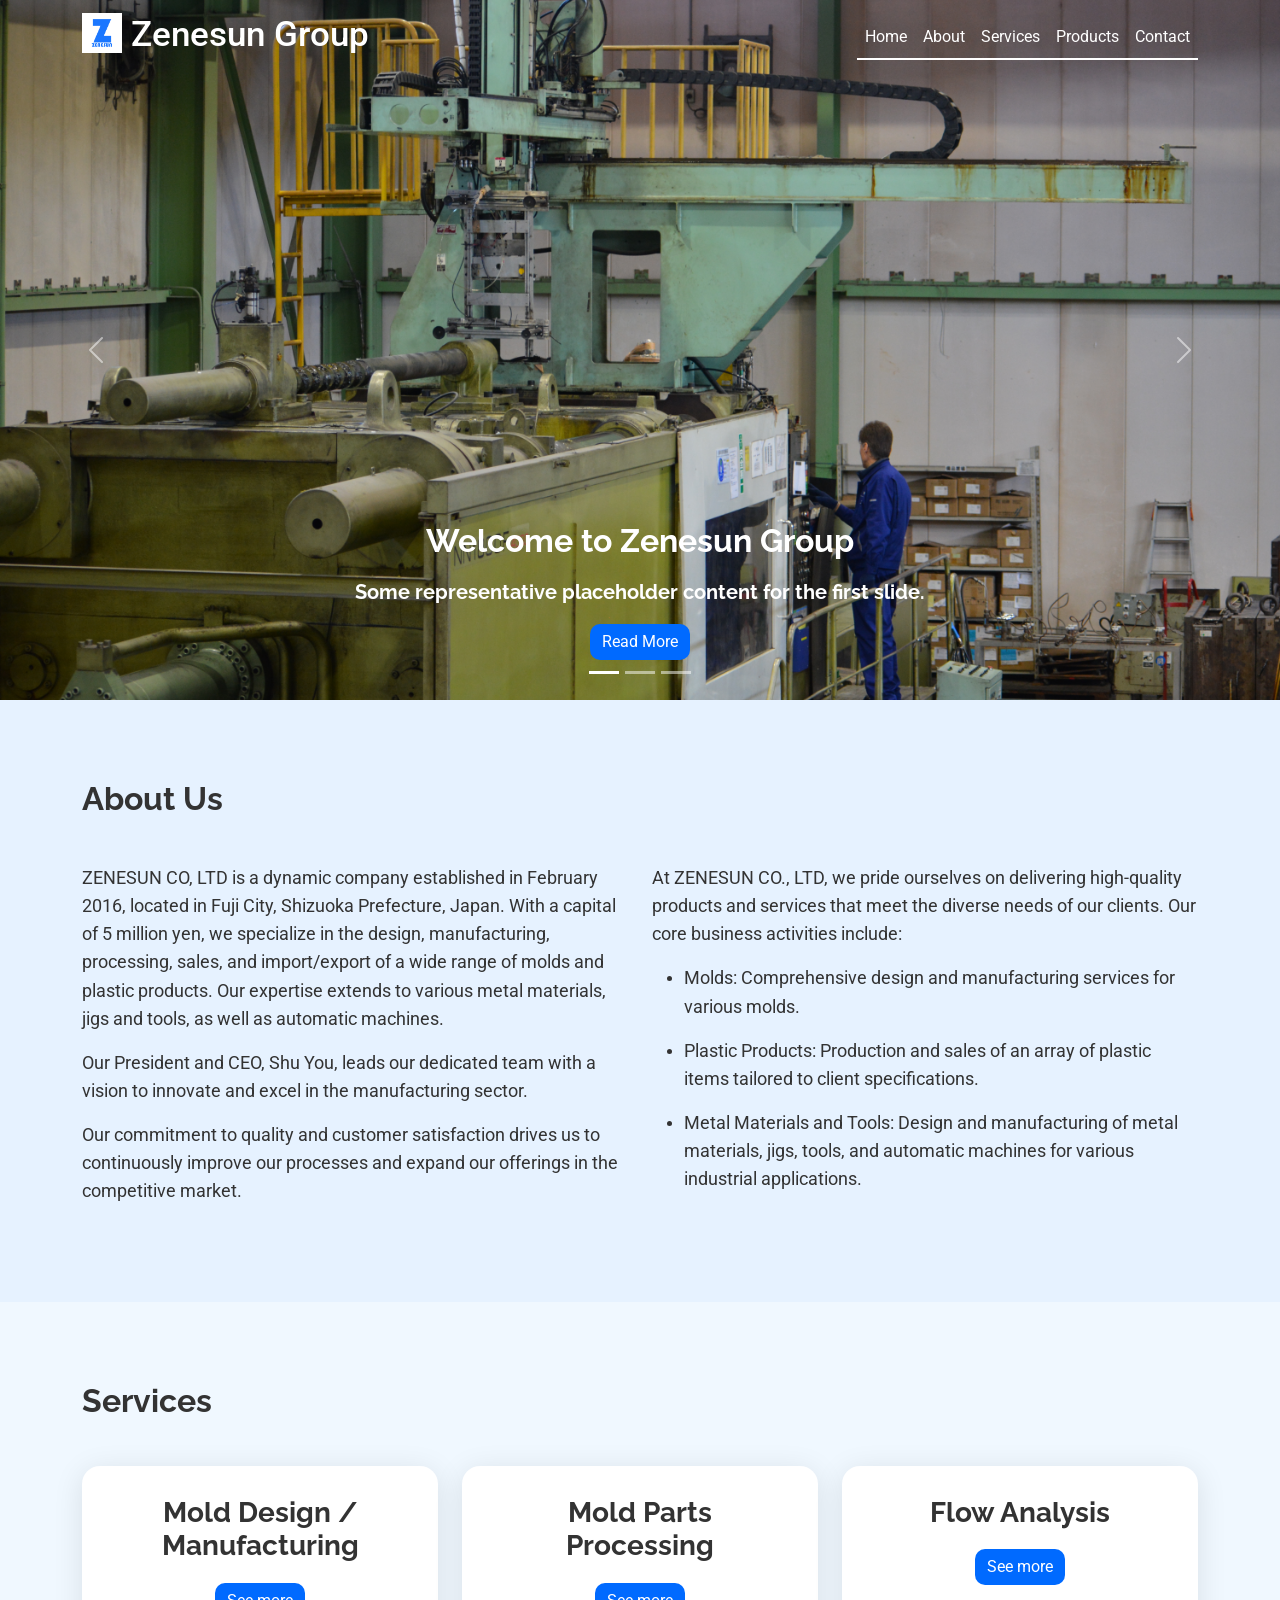
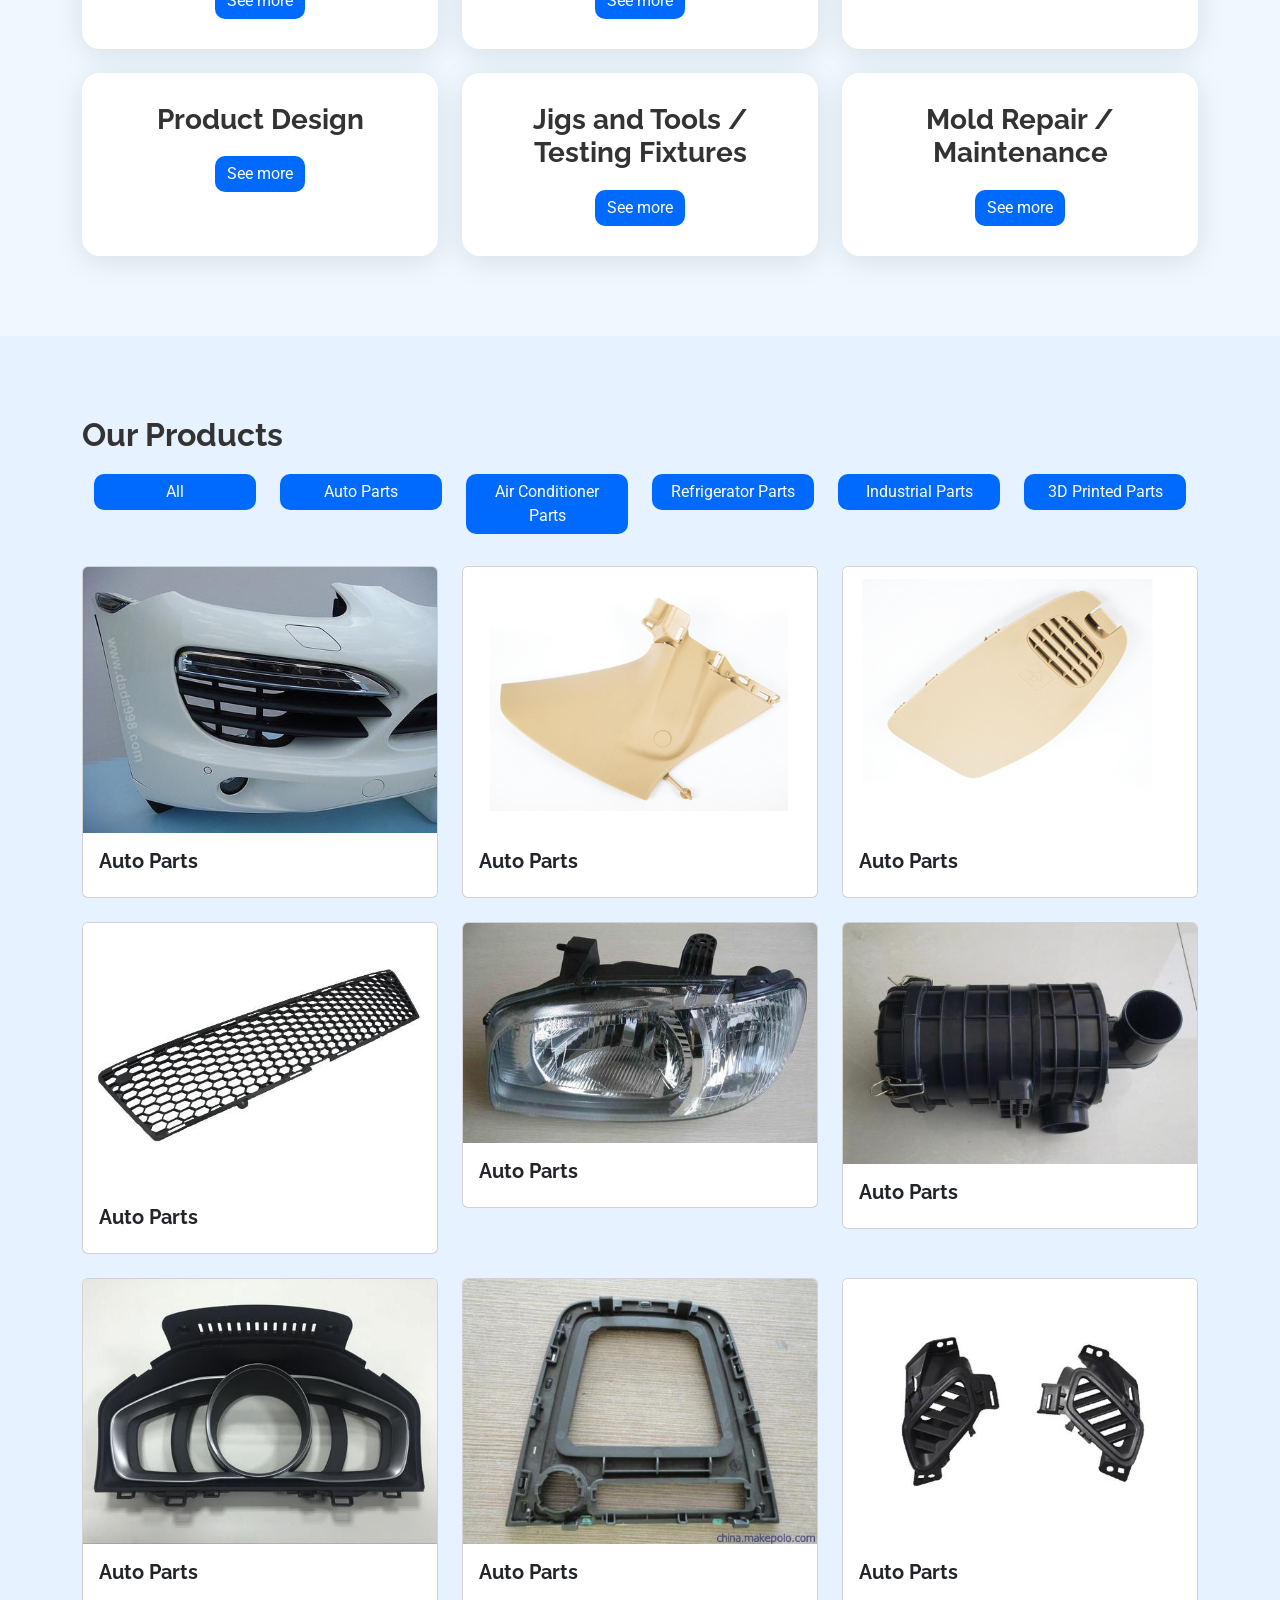
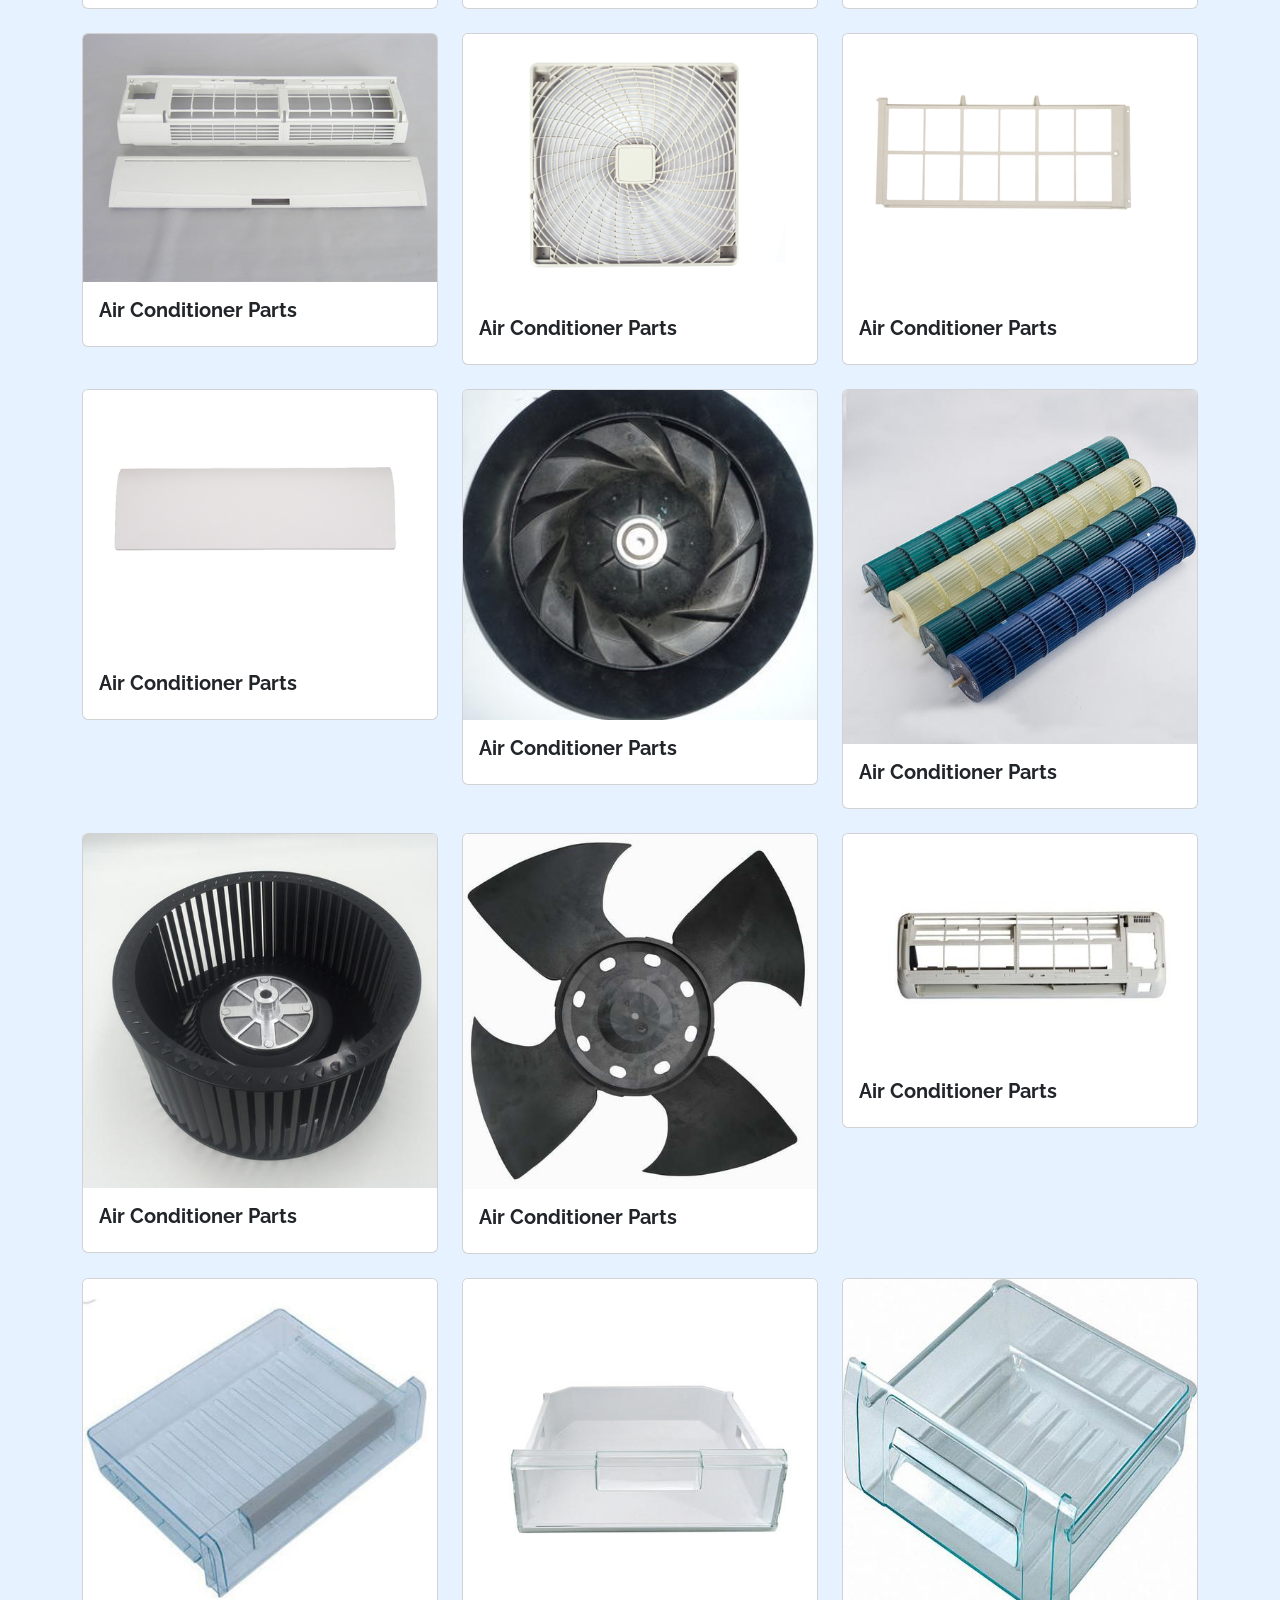
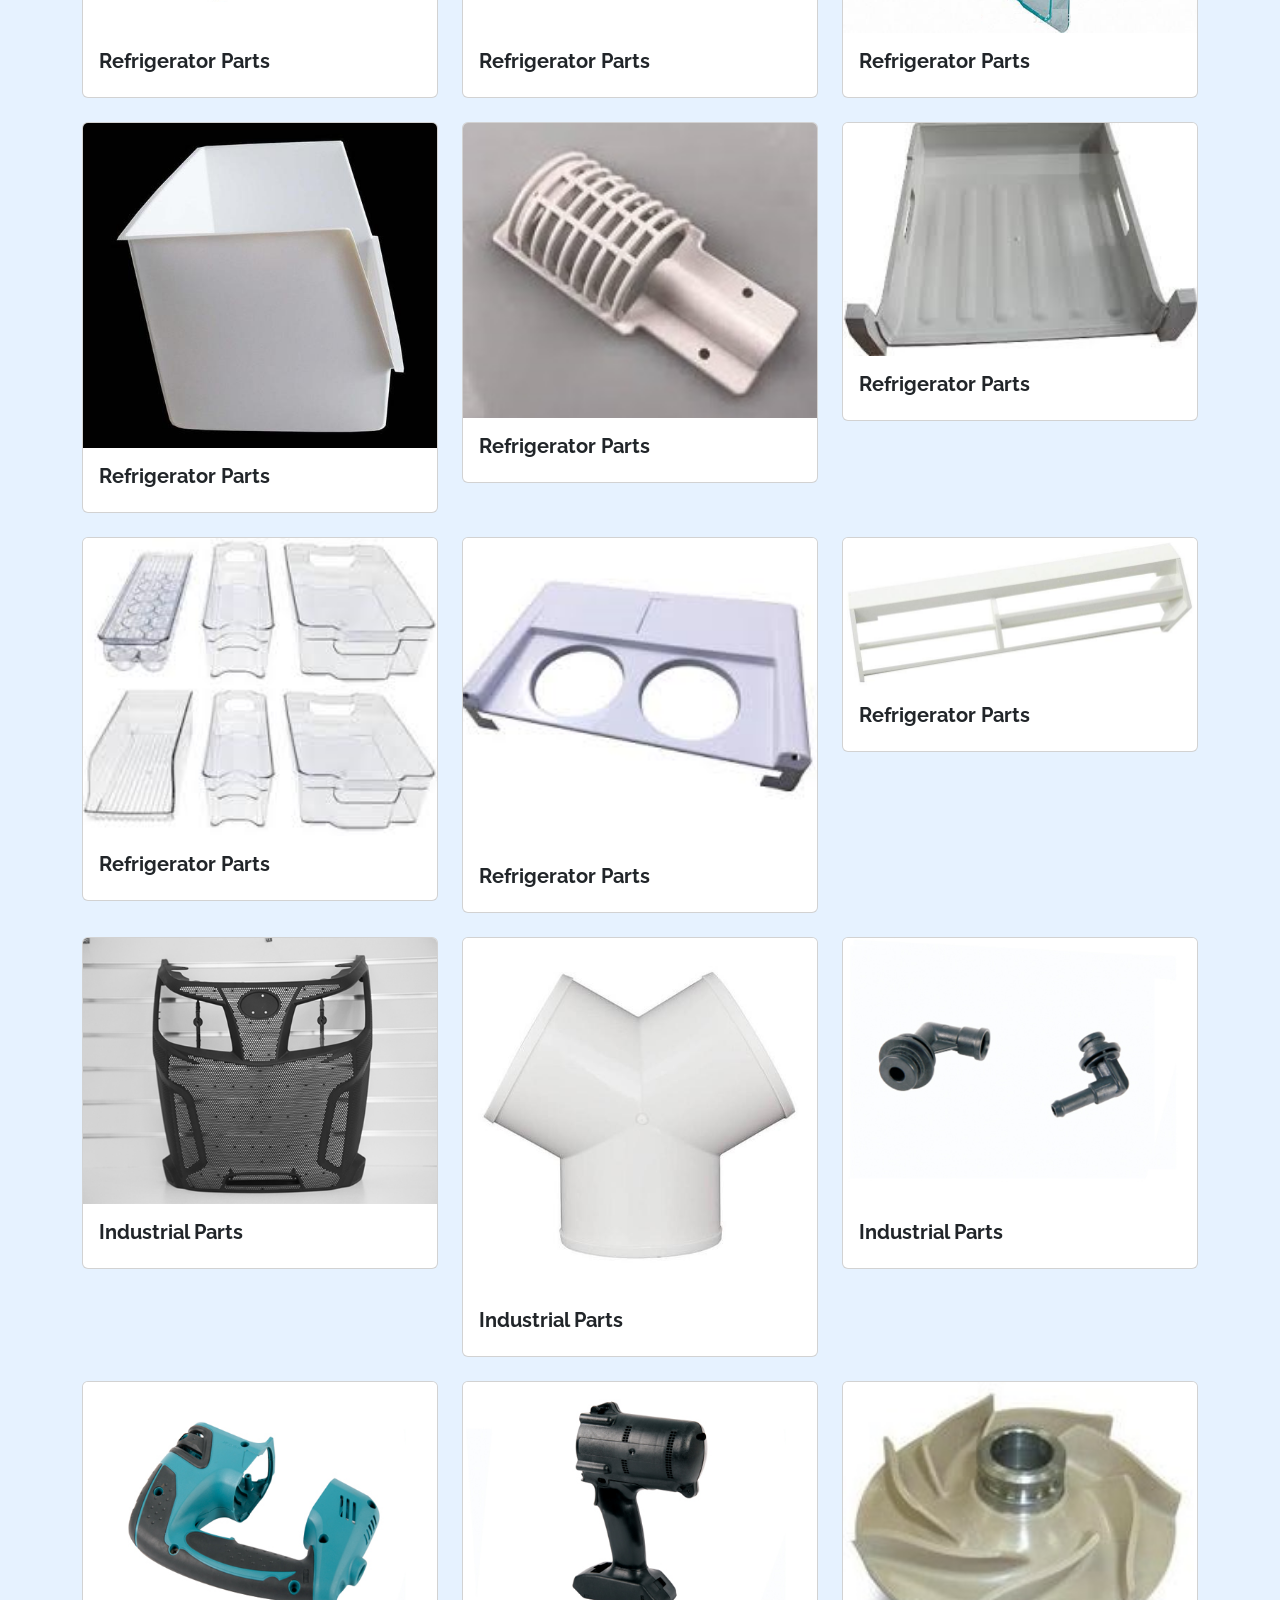
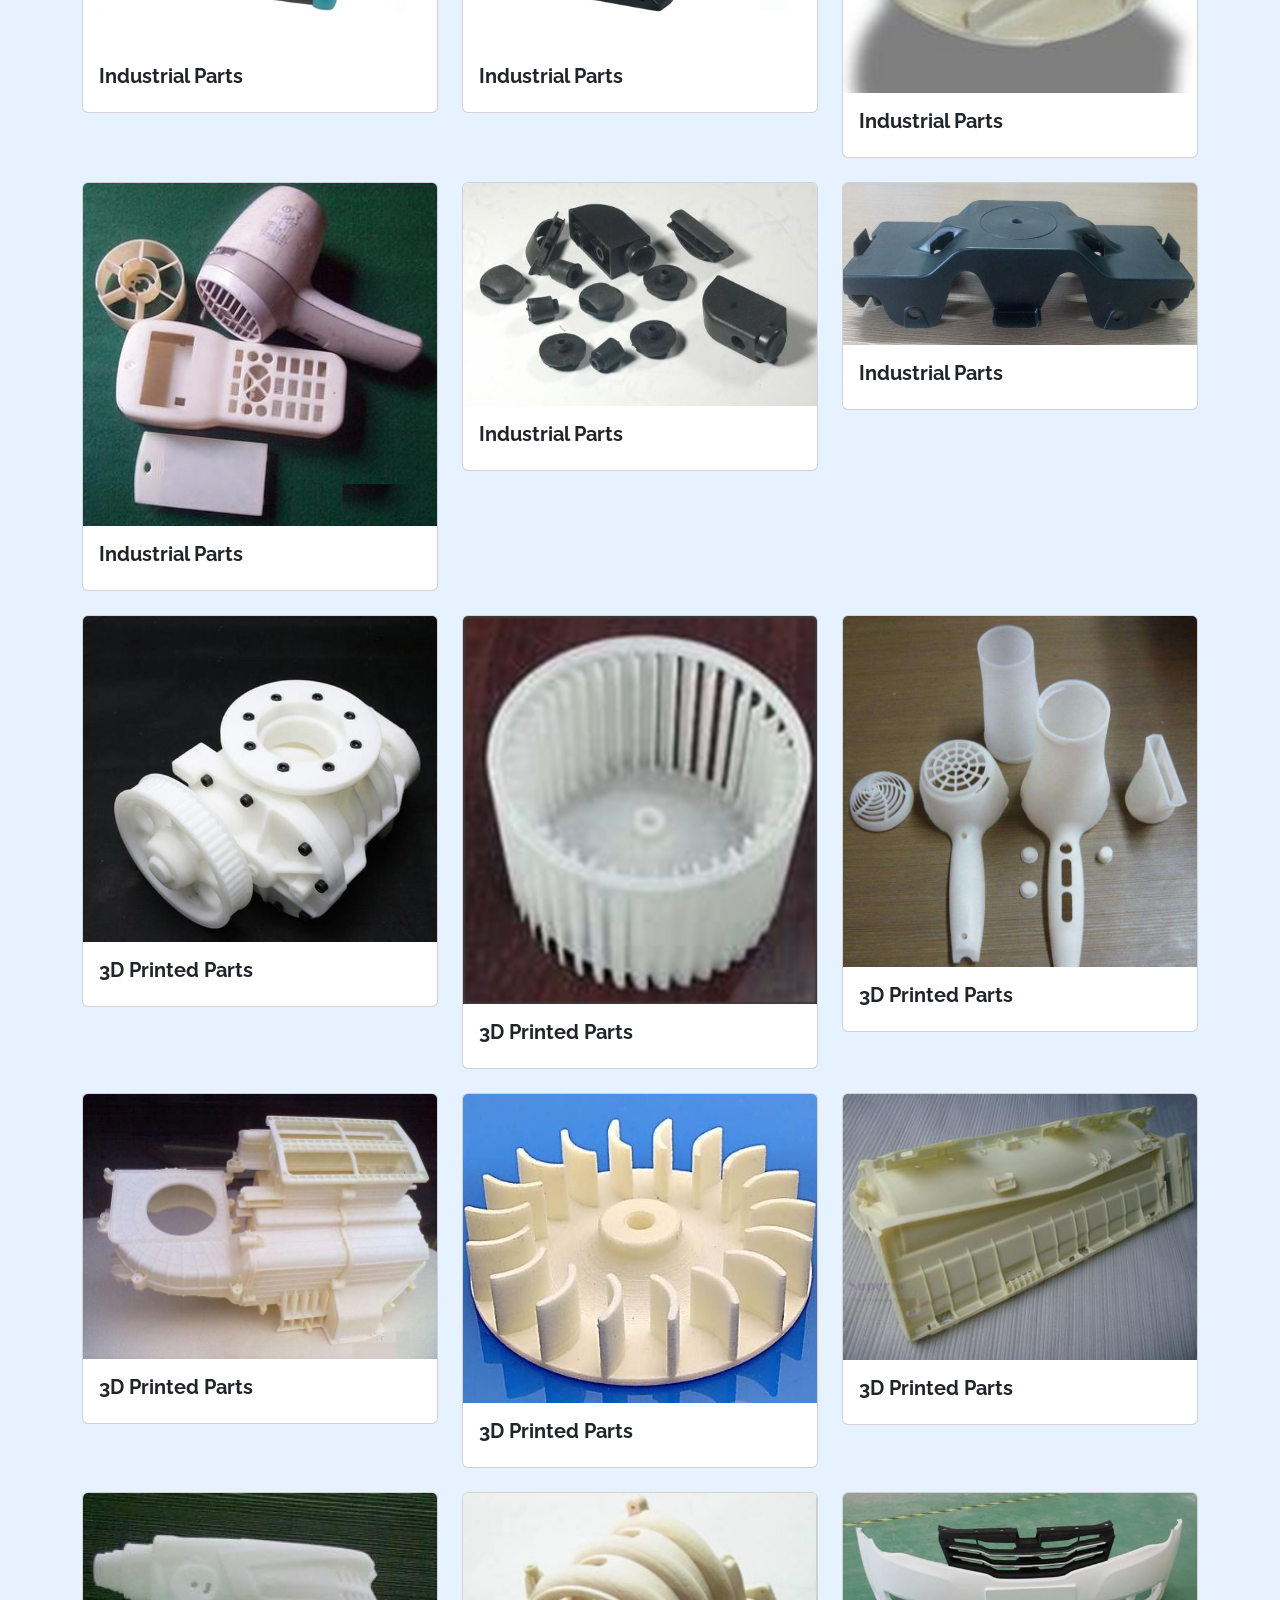
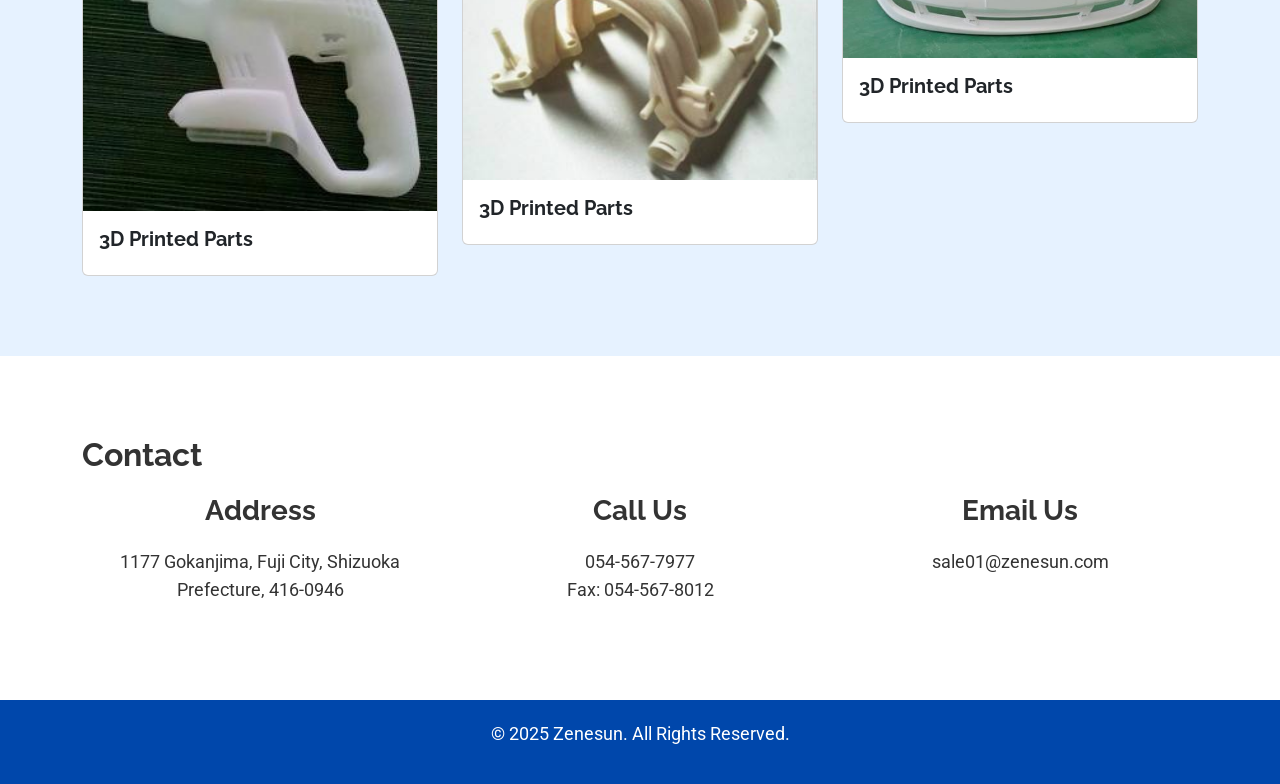
==== index.html @ 18b281c7 "first commit" ====
<!DOCTYPE html>
<html lang="en">
<head>
    <meta charset="UTF-8">
    <meta name="viewport" content="width=device-width, initial-scale=1.0">
    <title>Zenesun</title>

    <!-- Favicons -->
    <link href="img/logo.png" rel="icon">
    <link href="img/apple-touch-icon.png" rel="apple-touch-icon">

    <!-- Fonts -->
    <link href="https://fonts.googleapis.com/css2?family=Raleway:wght@400;700&family=Roboto:wght@300;400;500&display=swap" rel="stylesheet">

    <!-- Bootstrap CSS -->
    <link href="https://cdn.jsdelivr.net/npm/bootstrap@5.3.2/dist/css/bootstrap.min.css" rel="stylesheet">

    <!-- Main CSS File -->
    <link rel="stylesheet" href="styles.css">

</head>
<body>

    <!-- Navbar -->
    <nav class="navbar navbar-expand-lg navbar-dark fixed-top">
        <div class="container">
            <a class="navbar-brand" href="#">
                <h1><img src="/img/logo.png" alt="Logo" width="40" height="40" class="d-inline-block align-text-top"> Zenesun Group</h1>
            </a>
            <button class="navbar-toggler" type="button" data-bs-toggle="collapse" data-bs-target="#navbarNav">
                <span class="navbar-toggler-icon"></span>
            </button>
            
            <div class="collapse navbar-collapse" id="navbarNav">
                <ul class="navbar-nav ms-auto">
                    <li class="nav-item"><a class="nav-link active" href="#">Home</a></li>
                    <li class="nav-item"><a class="nav-link" href="#about">About</a></li>
                    <li class="nav-item"><a class="nav-link" href="#services">Services</a></li>
                    <li class="nav-item"><a class="nav-link" href="#products">Products</a></li>
                    <li class="nav-item"><a class="nav-link" href="#contact">Contact</a></li>
                </ul>
            </div>
        </div>
    </nav>

    <!-- Slideshow -->
    <div id="carouselExampleCaptions" class="carousel slide" data-bs-ride="carousel">
        <div class="carousel-indicators">
            <button type="button" data-bs-target="#carouselExampleCaptions" data-bs-slide-to="0" class="active" aria-current="true" aria-label="Slide 1"></button>
            <button type="button" data-bs-target="#carouselExampleCaptions" data-bs-slide-to="1" aria-label="Slide 2"></button>
            <button type="button" data-bs-target="#carouselExampleCaptions" data-bs-slide-to="2" aria-label="Slide 3"></button>
        </div>
        <div class="carousel-inner">
            <div class="carousel-item active">
                <img src="/img/DSC_0208.JPG" class="d-block w-100" alt="slide 1">
                <div class="carousel-caption d-none d-md-block">
                    <h2>Welcome to Zenesun Group</h2>
                    <h5>Some representative placeholder content for the first slide.</h5>
                    <a href="#about" class="btn btn-primary">Read More</a>
                </div>
            </div>
            <div class="carousel-item">
                <img src="/img/DSC_0066.JPG" class="d-block w-100" alt="slide 2">
                <div class="carousel-caption d-none d-md-block">
                    <h2>First slide label</h2>
                    <h5>Some representative placeholder content for the first slide.</h5>
                    <a href="#services" class="btn btn-primary">Services</a>
                </div>
            </div>
            <div class="carousel-item">
                <img src="/img/slide3.jpg" class="d-block w-100" alt="slide 3">
                <div class="carousel-caption d-none d-md-block">
                    <h2>First slide label</h2>
                    <h5>Some representative placeholder content for the first slide.</h5>
                    <a href="#products" class="btn btn-primary">Products</a>
                </div>
            </div>
        </div>
        <button class="carousel-control-prev" type="button" data-bs-target="#carouselExampleCaptions" data-bs-slide="prev">
            <span class="carousel-control-prev-icon" aria-hidden="true"></span>
            <span class="visually-hidden">Previous</span>
          </button>
          <button class="carousel-control-next" type="button" data-bs-target="#carouselExampleCaptions" data-bs-slide="next">
            <span class="carousel-control-next-icon" aria-hidden="true"></span>
            <span class="visually-hidden">Next</span>
        </button>
    </div>

    <!-- About Section -->
    <section id="about" class="about-section">
        
        <div class="container section-title">
            <h2>About Us</h2>
        </div>
        <br>
        <div class="container">

            <div class="row gy-4">

                <div class="col-lg-6 content">
                    <p>
                    ZENESUN CO, LTD is a dynamic company established in February 2016, located in Fuji City, Shizuoka Prefecture, Japan. With a capital of 5 million yen, we specialize in the design, manufacturing, processing, sales, and import/export of a wide range of molds and plastic products. Our expertise extends to various metal materials, jigs and tools, as well as automatic machines.
                    </p>
                    <p>
                    Our President and CEO, Shu You, leads our dedicated team with a vision to innovate and excel in the manufacturing sector.
                    </p>
                    <p>
                    Our commitment to quality and customer satisfaction drives us to continuously improve our processes and expand our offerings in the competitive market.
                    </p>
                </div>

                <div class="col-lg-6">
                    <p>At ZENESUN CO., LTD, we pride ourselves on delivering high-quality products and services that meet the diverse needs of our clients. Our core business activities include:</p>
                    <ul>
                    <li><i class="bi bi-check2-circle"></i> <p>Molds: Comprehensive design and manufacturing services for various molds.</p></li>
                    <li><i class="bi bi-check2-circle"></i> <p>Plastic Products: Production and sales of an array of plastic items tailored to client specifications.</p></li>
                    <li><i class="bi bi-check2-circle"></i> <p>Metal Materials and Tools: Design and manufacturing of metal materials, jigs, tools, and automatic machines for various industrial applications.</p></li>
                    </ul>
                </div>

            </div>

        </div>

    </section>

    <!-- Services Section -->
    <section id="services" class="services-section">

        <div class="container section-title">
          <h2>Services</h2>
        </div>
        <br>
        <div class="container text-center">
  
          <div class="row gy-4">
  
            <div class="col-lg-4 col-md-6">
              <div class="service-item">
                <script src="https://cdn.lordicon.com/lordicon.js"></script>
                <lord-icon
                    src="https://cdn.lordicon.com/exymduqj.json"
                    trigger="hover"
                    state="hover-line"
                    style="width:100px;height:100px">
                </lord-icon>
                <h3>Mold Design / Manufacturing</h3>
                <a href="#" class="btn btn-primary">See more</a>
              </div>
            </div>
  
            <div class="col-lg-4 col-md-6">
              <div class="service-item">
                <script src="https://cdn.lordicon.com/lordicon.js"></script>
                <lord-icon
                    src="https://cdn.lordicon.com/mfblariy.json"
                    trigger="hover"
                    style="width:100px;height:100px">
                </lord-icon>
                <h3>Mold Parts Processing</h3>
                <a href="#" class="btn btn-primary">See more</a>
              </div>
            </div>
  
            <div class="col-lg-4 col-md-6">
              <div class="service-item">
                <script src="https://cdn.lordicon.com/lordicon.js"></script>
                <lord-icon
                    src="https://cdn.lordicon.com/fcyboqbm.json"
                    trigger="hover"
                    style="width:100px;height:100px">
                </lord-icon>
                <h3>Flow Analysis</h3>
                <a href="#" class="btn btn-primary">See more</a>
              </div>
            </div>
  
            <div class="col-lg-4 col-md-6">
              <div class="service-item">
                <script src="https://cdn.lordicon.com/lordicon.js"></script>
                <lord-icon
                    src="https://cdn.lordicon.com/fikcyfpp.json"
                    trigger="hover"
                    style="width:100px;height:100px">
                </lord-icon>
                <h3>Product Design</h3>
                <a href="#" class="btn btn-primary">See more</a>
              </div>
            </div>
  
            <div class="col-lg-4 col-md-6">
              <div class="service-item">
                <script src="https://cdn.lordicon.com/lordicon.js"></script>
                <lord-icon
                    src="https://cdn.lordicon.com/ncmnezgk.json"
                    trigger="hover"
                    style="width:100px;height:100px">
                </lord-icon>
                <h3>Jigs and Tools / Testing Fixtures</h3>
                <a href="#" class="btn btn-primary">See more</a>
              </div>
            </div>
  
            <div class="col-lg-4 col-md-6">
              <div class="service-item">
                <script src="https://cdn.lordicon.com/lordicon.js"></script>
                <lord-icon
                    src="https://cdn.lordicon.com/fwkrbvja.json"
                    trigger="hover"
                    style="width:100px;height:100px">
                </lord-icon>
                <h3>Mold Repair / Maintenance</h3>
                <a href="#" class="btn btn-primary">See more</a>
              </div>
            </div>

          </div>
        </div>
      </section><!-- /Services Section -->

    <!-- Products Section -->
    <section id="products" class="products-section">
        <div class="container">
            <h2>Our Products</h2>

            <!-- Filter Buttons -->
            <div class="container text-center mb-4">
                <div class="row">
                    <div class="col-6 col-md-2 mb-2">
                        <button class="btn btn-primary filter-btn w-100" data-filter="all">All</button>
                    </div>
                    <div class="col-6 col-md-2 mb-2">
                        <button class="btn btn-primary filter-btn w-100" data-filter="auto">Auto Parts</button>
                    </div>
                    <div class="col-6 col-md-2 mb-2">
                        <button class="btn btn-primary filter-btn w-100" data-filter="air">Air Conditioner Parts</button>
                    </div>
                    <div class="col-6 col-md-2 mb-2">
                        <button class="btn btn-primary filter-btn w-100" data-filter="refrigerator">Refrigerator Parts</button>
                    </div>
                    <div class="col-6 col-md-2 mb-2">
                        <button class="btn btn-primary filter-btn w-100" data-filter="industrial">Industrial Parts</button>
                    </div>
                    <div class="col-6 col-md-2 mb-2">
                        <button class="btn btn-primary filter-btn w-100" data-filter="3d">3D Printed Parts</button>
                    </div>
                </div>
            </div>
    
            <!-- Product Grid -->
            <div class="row gy-4">
                <div class="col-md-4 product-item auto">
                    <div class="card">
                        <img src="/img/masonry-portfolio/A11.jpg" class="card-img-top" alt="Auto Parts">
                        <div class="card-body">
                            <h5 class="card-title">Auto Parts</h5>
                        </div>
                    </div>
                </div>
                <div class="col-md-4 product-item auto">
                    <div class="card">
                        <img src="/img/masonry-portfolio/A01.jpg" class="card-img-top" alt="Auto Parts">
                        <div class="card-body">
                            <h5 class="card-title">Auto Parts</h5>
                        </div>
                    </div>
                </div>
                <div class="col-md-4 product-item auto">
                    <div class="card">
                        <img src="/img/masonry-portfolio/A02.jpg" class="card-img-top" alt="Auto Parts">
                        <div class="card-body">
                            <h5 class="card-title">Auto Parts</h5>
                        </div>
                    </div>
                </div>
                <div class="col-md-4 product-item auto">
                    <div class="card">
                        <img src="/img/masonry-portfolio/A06.jpg" class="card-img-top" alt="Auto Parts">
                        <div class="card-body">
                            <h5 class="card-title">Auto Parts</h5>
                        </div>
                    </div>
                </div>
                <div class="col-md-4 product-item auto">
                    <div class="card">
                        <img src="/img/masonry-portfolio/A09.jpg" class="card-img-top" alt="Auto Parts">
                        <div class="card-body">
                            <h5 class="card-title">Auto Parts</h5>
                        </div>
                    </div>
                </div>
                <div class="col-md-4 product-item auto">
                    <div class="card">
                        <img src="/img/masonry-portfolio/A10.jpg" class="card-img-top" alt="Auto Parts">
                        <div class="card-body">
                            <h5 class="card-title">Auto Parts</h5>
                        </div>
                    </div>
                </div>
                <div class="col-md-4 product-item auto">
                    <div class="card">
                        <img src="/img/masonry-portfolio/A12.jpg" class="card-img-top" alt="Auto Parts">
                        <div class="card-body">
                            <h5 class="card-title">Auto Parts</h5>
                        </div>
                    </div>
                </div>
                <div class="col-md-4 product-item auto">
                    <div class="card">
                        <img src="/img/masonry-portfolio/A13.jpg" class="card-img-top" alt="Auto Parts">
                        <div class="card-body">
                            <h5 class="card-title">Auto Parts</h5>
                        </div>
                    </div>
                </div>
                <div class="col-md-4 product-item auto">
                    <div class="card">
                        <img src="/img/masonry-portfolio/A15.jpg" class="card-img-top" alt="Auto Parts">
                        <div class="card-body">
                            <h5 class="card-title">Auto Parts</h5>
                        </div>
                    </div>
                </div>
                <div class="col-md-4 product-item air">
                    <div class="card">
                        <img src="/img/masonry-portfolio/B01.jpg" class="card-img-top" alt="Air Conditioner Parts">
                        <div class="card-body">
                            <h5 class="card-title">Air Conditioner Parts</h5>
                        </div>
                    </div>
                </div>
                <div class="col-md-4 product-item air">
                    <div class="card">
                        <img src="/img/masonry-portfolio/B02.jpg" class="card-img-top" alt="Air Conditioner Parts">
                        <div class="card-body">
                            <h5 class="card-title">Air Conditioner Parts</h5>
                        </div>
                    </div>
                </div>
                <div class="col-md-4 product-item air">
                    <div class="card">
                        <img src="/img/masonry-portfolio/B03.jpg" class="card-img-top" alt="Air Conditioner Parts">
                        <div class="card-body">
                            <h5 class="card-title">Air Conditioner Parts</h5>
                        </div>
                    </div>
                </div>
                <div class="col-md-4 product-item air">
                    <div class="card">
                        <img src="/img/masonry-portfolio/B04.jpg" class="card-img-top" alt="Air Conditioner Parts">
                        <div class="card-body">
                            <h5 class="card-title">Air Conditioner Parts</h5>
                        </div>
                    </div>
                </div>
                <div class="col-md-4 product-item air">
                    <div class="card">
                        <img src="/img/masonry-portfolio/B05.jpg" class="card-img-top" alt="Air Conditioner Parts">
                        <div class="card-body">
                            <h5 class="card-title">Air Conditioner Parts</h5>
                        </div>
                    </div>
                </div>
                <div class="col-md-4 product-item air">
                    <div class="card">
                        <img src="/img/masonry-portfolio/B06.jpg" class="card-img-top" alt="Air Conditioner Parts">
                        <div class="card-body">
                            <h5 class="card-title">Air Conditioner Parts</h5>
                        </div>
                    </div>
                </div>
                <div class="col-md-4 product-item air">
                    <div class="card">
                        <img src="/img/masonry-portfolio/B07.jpg" class="card-img-top" alt="Air Conditioner Parts">
                        <div class="card-body">
                            <h5 class="card-title">Air Conditioner Parts</h5>
                        </div>
                    </div>
                </div>
                <div class="col-md-4 product-item air">
                    <div class="card">
                        <img src="/img/masonry-portfolio/B08.jpg" class="card-img-top" alt="Air Conditioner Parts">
                        <div class="card-body">
                            <h5 class="card-title">Air Conditioner Parts</h5>
                        </div>
                    </div>
                </div>
                <div class="col-md-4 product-item air">
                    <div class="card">
                        <img src="/img/masonry-portfolio/B09.jpg" class="card-img-top" alt="Air Conditioner Parts">
                        <div class="card-body">
                            <h5 class="card-title">Air Conditioner Parts</h5>
                        </div>
                    </div>
                </div>
                <div class="col-md-4 product-item refrigerator">
                    <div class="card">
                        <img src="/img/masonry-portfolio/E01.jpg" class="card-img-top" alt="Refrigerator Parts">
                        <div class="card-body">
                            <h5 class="card-title">Refrigerator Parts</h5>
                        </div>
                    </div>
                </div>
                <div class="col-md-4 product-item refrigerator">
                    <div class="card">
                        <img src="/img/masonry-portfolio/E03.jpg" class="card-img-top" alt="Refrigerator Parts">
                        <div class="card-body">
                            <h5 class="card-title">Refrigerator Parts</h5>
                        </div>
                    </div>
                </div>
                <div class="col-md-4 product-item refrigerator">
                    <div class="card">
                        <img src="/img/masonry-portfolio/E10.png" class="card-img-top" alt="Refrigerator Parts">
                        <div class="card-body">
                            <h5 class="card-title">Refrigerator Parts</h5>
                        </div>
                    </div>
                </div>
                <div class="col-md-4 product-item refrigerator">
                    <div class="card">
                        <img src="/img/masonry-portfolio/E05.jpg" class="card-img-top" alt="Refrigerator Parts">
                        <div class="card-body">
                            <h5 class="card-title">Refrigerator Parts</h5>
                        </div>
                    </div>
                </div>
                <div class="col-md-4 product-item refrigerator">
                    <div class="card">
                        <img src="/img/masonry-portfolio/E06.png" class="card-img-top" alt="Refrigerator Parts">
                        <div class="card-body">
                            <h5 class="card-title">Refrigerator Parts</h5>
                        </div>
                    </div>
                </div>
                <div class="col-md-4 product-item refrigerator">
                    <div class="card">
                        <img src="/img/masonry-portfolio/E07.jpg" class="card-img-top" alt="Refrigerator Parts">
                        <div class="card-body">
                            <h5 class="card-title">Refrigerator Parts</h5>
                        </div>
                    </div>
                </div>
                <div class="col-md-4 product-item refrigerator">
                    <div class="card">
                        <img src="/img/masonry-portfolio/E08.png" class="card-img-top" alt="Refrigerator Parts">
                        <div class="card-body">
                            <h5 class="card-title">Refrigerator Parts</h5>
                        </div>
                    </div>
                </div>
                <div class="col-md-4 product-item refrigerator">
                    <div class="card">
                        <img src="/img/masonry-portfolio/E09.png" class="card-img-top" alt="Refrigerator Parts">
                        <div class="card-body">
                            <h5 class="card-title">Refrigerator Parts</h5>
                        </div>
                    </div>
                </div>
                <div class="col-md-4 product-item refrigerator">
                    <div class="card">
                        <img src="/img/masonry-portfolio/E04.jpg" class="card-img-top" alt="Refrigerator Parts">
                        <div class="card-body">
                            <h5 class="card-title">Refrigerator Parts</h5>
                        </div>
                    </div>
                </div>
                <div class="col-md-4 product-item industrial">
                    <div class="card">
                        <img src="/img/masonry-portfolio/C01.jpg" class="card-img-top" alt="Industrial Parts">
                        <div class="card-body">
                            <h5 class="card-title">Industrial Parts</h5>
                        </div>
                    </div>
                </div>
                <div class="col-md-4 product-item industrial">
                    <div class="card">
                        <img src="/img/masonry-portfolio/C02.jpg" class="card-img-top" alt="Industrial Parts">
                        <div class="card-body">
                            <h5 class="card-title">Industrial Parts</h5>
                        </div>
                    </div>
                </div>
                <div class="col-md-4 product-item industrial">
                    <div class="card">
                        <img src="/img/masonry-portfolio/C04.jpg" class="card-img-top" alt="Industrial Parts">
                        <div class="card-body">
                            <h5 class="card-title">Industrial Parts</h5>
                        </div>
                    </div>
                </div>
                <div class="col-md-4 product-item industrial">
                    <div class="card">
                        <img src="/img/masonry-portfolio/D4.jpg" class="card-img-top" alt="Industrial Parts">
                        <div class="card-body">
                            <h5 class="card-title">Industrial Parts</h5>
                        </div>
                    </div>
                </div>
                <div class="col-md-4 product-item industrial">
                    <div class="card">
                        <img src="/img/masonry-portfolio/D5.jpg" class="card-img-top" alt="Industrial Parts">
                        <div class="card-body">
                            <h5 class="card-title">Industrial Parts</h5>
                        </div>
                    </div>
                </div>
                <div class="col-md-4 product-item industrial">
                    <div class="card">
                        <img src="/img/masonry-portfolio/F01.jpg" class="card-img-top" alt="Industrial Parts">
                        <div class="card-body">
                            <h5 class="card-title">Industrial Parts</h5>
                        </div>
                    </div>
                </div>
                <div class="col-md-4 product-item industrial">
                    <div class="card">
                        <img src="/img/masonry-portfolio/F02.jpg" class="card-img-top" alt="Industrial Parts">
                        <div class="card-body">
                            <h5 class="card-title">Industrial Parts</h5>
                        </div>
                    </div>
                </div>
                <div class="col-md-4 product-item industrial">
                    <div class="card">
                        <img src="/img/masonry-portfolio/F03.jpg" class="card-img-top" alt="Industrial Parts">
                        <div class="card-body">
                            <h5 class="card-title">Industrial Parts</h5>
                        </div>
                    </div>
                </div>
                <div class="col-md-4 product-item industrial">
                    <div class="card">
                        <img src="/img/masonry-portfolio/F04.jpg" class="card-img-top" alt="Industrial Parts">
                        <div class="card-body">
                            <h5 class="card-title">Industrial Parts</h5>
                        </div>
                    </div>
                </div>
                <div class="col-md-4 product-item 3d">
                    <div class="card">
                        <img src="/img/masonry-portfolio/S09.jpg" class="card-img-top" alt="3D Printed Parts">
                        <div class="card-body">
                            <h5 class="card-title">3D Printed Parts</h5>
                        </div>
                    </div>
                </div>
                <div class="col-md-4 product-item 3d">
                    <div class="card">
                        <img src="/img/masonry-portfolio/S02.png" class="card-img-top" alt="3D Printed Parts">
                        <div class="card-body">
                            <h5 class="card-title">3D Printed Parts</h5>
                        </div>
                    </div>
                </div>
                <div class="col-md-4 product-item 3d">
                    <div class="card">
                        <img src="/img/masonry-portfolio/S03.jpg" class="card-img-top" alt="3D Printed Parts">
                        <div class="card-body">
                            <h5 class="card-title">3D Printed Parts</h5>
                        </div>
                    </div>
                </div>
                <div class="col-md-4 product-item 3d">
                    <div class="card">
                        <img src="/img/masonry-portfolio/S04.jpg" class="card-img-top" alt="3D Printed Parts">
                        <div class="card-body">
                            <h5 class="card-title">3D Printed Parts</h5>
                        </div>
                    </div>
                </div>
                <div class="col-md-4 product-item 3d">
                    <div class="card">
                        <img src="/img/masonry-portfolio/S05.jpg" class="card-img-top" alt="3D Printed Parts">
                        <div class="card-body">
                            <h5 class="card-title">3D Printed Parts</h5>
                        </div>
                    </div>
                </div>
                <div class="col-md-4 product-item 3d">
                    <div class="card">
                        <img src="/img/masonry-portfolio/S06.jpg" class="card-img-top" alt="3D Printed Parts">
                        <div class="card-body">
                            <h5 class="card-title">3D Printed Parts</h5>
                        </div>
                    </div>
                </div>
                <div class="col-md-4 product-item 3d">
                    <div class="card">
                        <img src="/img/masonry-portfolio/S07.jpg" class="card-img-top" alt="3D Printed Parts">
                        <div class="card-body">
                            <h5 class="card-title">3D Printed Parts</h5>
                        </div>
                    </div>
                </div>
                <div class="col-md-4 product-item 3d">
                    <div class="card">
                        <img src="/img/masonry-portfolio/S08.jpg" class="card-img-top" alt="3D Printed Parts">
                        <div class="card-body">
                            <h5 class="card-title">3D Printed Parts</h5>
                        </div>
                    </div>
                </div>
                <div class="col-md-4 product-item 3d">
                    <div class="card">
                        <img src="/img/masonry-portfolio/S01.jpg" class="card-img-top" alt="3D Printed Parts">
                        <div class="card-body">
                            <h5 class="card-title">3D Printed Parts</h5>
                        </div>
                    </div>
                </div>
            </div>
        </div>
    </section>
    
    <!-- Contact Section -->
    <section id="contact" class="contact-section">

        <div class="container section-title">
            <h2>Contact</h2>
        </div>
    
        <div class="container">
    
            <div class="row gy-4 text-center">
        
                <div class="col-lg-4">
                    <script src="https://cdn.lordicon.com/lordicon.js"></script>
                    <lord-icon
                        src="https://cdn.lordicon.com/onmwuuox.json"
                        trigger="hover"
                        colors="primary:#121331,secondary:#1663c7"
                        style="width:70px;height:100px">
                    </lord-icon>
                    <h3>Address</h3>
                    <p>1177 Gokanjima, Fuji City, Shizuoka Prefecture, 416-0946</p>
                </div>

                <div class="col-lg-4">
                    <script src="https://cdn.lordicon.com/lordicon.js"></script>
                    <lord-icon
                        src="https://cdn.lordicon.com/dnphlhar.json"
                        trigger="hover"
                        colors="primary:#121331,secondary:#1663c7"
                        style="width:60px;height:100px">
                    </lord-icon>
                    <h3>Call Us</h3>
                    <p>054-567-7977 <br>Fax: 054-567-8012</p>
                </div>

                <div class="col-lg-4">
                    <script src="https://cdn.lordicon.com/lordicon.js"></script>
                    <lord-icon
                        src="https://cdn.lordicon.com/vpbspaec.json"
                        trigger="hover"
                        colors="primary:#1663c7,secondary:#000000"
                        style="width:80px;height:100px">
                    </lord-icon>
                    <h3>Email Us</h3>
                    <p>sale01@zenesun.com</p>
                </div>
        
            </div>
    
        </div>
    
    </section><!-- /Contact Section -->

    <!-- Footer -->
    <footer>
        <p>&copy; 2025 Zenesun. All Rights Reserved.</p>
    </footer>

    <button id="backToTop" title="Go to top">↑</button>

    <script src="https://cdn.jsdelivr.net/npm/bootstrap@5.3.2/dist/js/bootstrap.bundle.min.js"></script>
    <script src="script.js"></script>
</body>
</html>
---- styles.css ----
html {
    scroll-behavior: smooth;
}

/* General body font (Roboto) */
body {
    font-family: 'Roboto', Arial, sans-serif;
    font-size: 16px; /* Base font size */
    line-height: 1.6; /* Line spacing for readability */
    color: #333; /* Default text color */
}

/* Headings font (Raleway) */
p h1, h2, h3, h4, h5, h6 {
    font-family: 'Raleway', Arial, sans-serif;
    font-weight: 700; /* Bold for emphasis */
    margin-bottom: 20px; /* Add spacing below headings */
}

/* Adjust specific heading sizes */
h1 {
    font-size: 2.2rem; /* Largest heading */
}
h2 {
    font-size: 2rem;
}
h3 {
    font-size: 1.75rem;
}
h4 {
    font-size: 1.5rem;
}
h5 {
    font-size: 1.25rem;
}
h6 {
    font-size: 1rem;
}
p {
    font-size: 1.1rem;
}

.navbar {
    transition: background-color 0.3s ease; /* Smooth transition */
    background-color: transparent; /* Transparent by default */
}

.navbar.scrolled {
    background-color: #0047AB; /* Blue background on scroll */
}

.navbar-nav .nav-link {
    color: white;
    transition: color 0.3s ease, text-shadow 0.3s ease;
}


.navbar-nav .nav-link.active {
    color: #ffffff; /* Highlight active link */
    border-bottom: 2px solid #ffffff; /* Optional: Underline effect */
}

.carousel-item img {
    height: 700px;
    object-fit: cover;
}

.about-section, .services-section, .products-section, .contact-section {
    padding: 80px 0;
}

.about-section {
    background-color: #e6f2ff;
}

.services-section {
    background-color: #f0f8ff;
}

.products-section {
    background-color: #e6f2ff;
}

.btn-primary {
    background-color: #006aff;
    border: none;
    border-radius: 10px;
    transition: all 0.3s;
}
.btn-primary:hover {
    background-color: #002f79;
    transform: scale(1.1); /* Slight scaling effect */
}

.filter-btn.active {
    background-color: #003682;
    color: #fff;
}

.services-section .service-item {
    background-color: #ffffff;
    box-shadow: 0 5px 30px 0 rgba(0, 0, 0, 0.1);
    padding: 30px 30px 30px 30px;
    transition: all ease-in-out 0.3s;
    border-radius: 18px;
    height: 100%;
    position: relative;
    overflow: hidden;
}

footer {
    background-color: #0047AB;
    color: white;
    text-align: center;
    padding: 20px 0;
}

#backToTop {
    position: fixed;
    bottom: 20px;
    right: 20px;
    background-color: #0047AB; /* Blue theme */
    color: white;
    border-color: white;
    border-radius: 50%;
    padding: 10px 20px;
    font-size: 20px;
    cursor: pointer;
    box-shadow: 0 4px 8px rgba(0, 0, 0, 0.2);
    display: none; /* Hidden by default */
    z-index: 1000;
    transition: all 0.3s ease;
}

#backToTop:hover {
    background-color: #003682; /* Darker blue on hover */
    box-shadow: 0 6px 12px rgba(0, 0, 0, 0.3);
    transform: scale(1.1); /* Slight scaling effect */
}
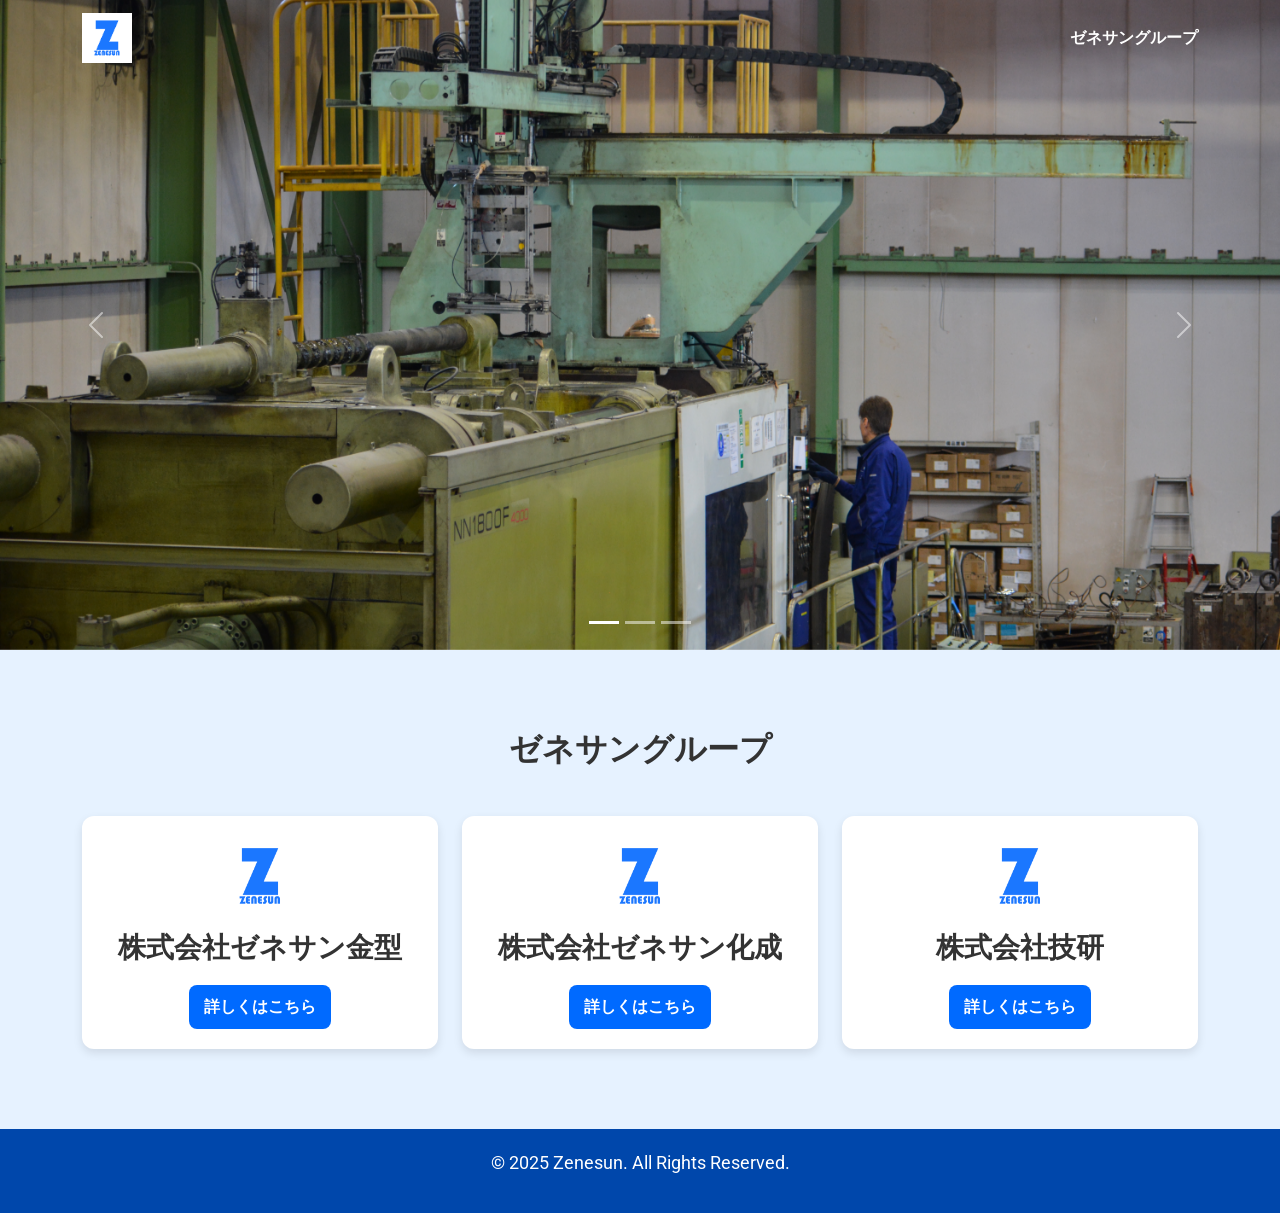
==== commit eb7a8279: "update2" ====
--- a/index.html
+++ b/index.html
@@ -1,670 +1,95 @@
 <!DOCTYPE html>
-<html lang="en">
+<html lang="ja">
 <head>
     <meta charset="UTF-8">
     <meta name="viewport" content="width=device-width, initial-scale=1.0">
-    <title>Zenesun</title>
+    <title>ゼネサングループ</title>
 
     <!-- Favicons -->
     <link href="img/logo.png" rel="icon">
     <link href="img/apple-touch-icon.png" rel="apple-touch-icon">
 
-    <!-- Fonts -->
+    <!-- Google Fonts -->
     <link href="https://fonts.googleapis.com/css2?family=Raleway:wght@400;700&family=Roboto:wght@300;400;500&display=swap" rel="stylesheet">
 
     <!-- Bootstrap CSS -->
     <link href="https://cdn.jsdelivr.net/npm/bootstrap@5.3.2/dist/css/bootstrap.min.css" rel="stylesheet">
 
-    <!-- Main CSS File -->
-    <link rel="stylesheet" href="styles.css">
-
+    <!-- Main CSS -->
+    <link rel="stylesheet" href="home-page.css">
 </head>
 <body>
 
     <!-- Navbar -->
     <nav class="navbar navbar-expand-lg navbar-dark fixed-top">
-        <div class="container">
-            <a class="navbar-brand" href="#">
-                <h1><img src="/img/logo.png" alt="Logo" width="40" height="40" class="d-inline-block align-text-top"> Zenesun Group</h1>
+        <div class="container d-flex justify-content-between align-items-center">
+            <!-- Left-aligned Logo -->
+            <a class="navbar-brand" href="home-page.html">
+                <img src="/img/logo.png" alt="Logo" width="50" height="50">
             </a>
-            <button class="navbar-toggler" type="button" data-bs-toggle="collapse" data-bs-target="#navbarNav">
-                <span class="navbar-toggler-icon"></span>
-            </button>
-            
-            <div class="collapse navbar-collapse" id="navbarNav">
-                <ul class="navbar-nav ms-auto">
-                    <li class="nav-item"><a class="nav-link active" href="#">Home</a></li>
-                    <li class="nav-item"><a class="nav-link" href="#about">About</a></li>
-                    <li class="nav-item"><a class="nav-link" href="#services">Services</a></li>
-                    <li class="nav-item"><a class="nav-link" href="#products">Products</a></li>
-                    <li class="nav-item"><a class="nav-link" href="#contact">Contact</a></li>
-                </ul>
-            </div>
+            <!-- Centered Brand Name -->
+            <span class="navbar-text fw-bold text-white">ゼネサングループ</span>
         </div>
     </nav>
 
     <!-- Slideshow -->
     <div id="carouselExampleCaptions" class="carousel slide" data-bs-ride="carousel">
         <div class="carousel-indicators">
-            <button type="button" data-bs-target="#carouselExampleCaptions" data-bs-slide-to="0" class="active" aria-current="true" aria-label="Slide 1"></button>
-            <button type="button" data-bs-target="#carouselExampleCaptions" data-bs-slide-to="1" aria-label="Slide 2"></button>
-            <button type="button" data-bs-target="#carouselExampleCaptions" data-bs-slide-to="2" aria-label="Slide 3"></button>
+            <button type="button" data-bs-target="#carouselExampleCaptions" data-bs-slide-to="0" class="active"></button>
+            <button type="button" data-bs-target="#carouselExampleCaptions" data-bs-slide-to="1"></button>
+            <button type="button" data-bs-target="#carouselExampleCaptions" data-bs-slide-to="2"></button>
         </div>
         <div class="carousel-inner">
             <div class="carousel-item active">
-                <img src="/img/DSC_0208.JPG" class="d-block w-100" alt="slide 1">
-                <div class="carousel-caption d-none d-md-block">
-                    <h2>Welcome to Zenesun Group</h2>
-                    <h5>Some representative placeholder content for the first slide.</h5>
-                    <a href="#about" class="btn btn-primary">Read More</a>
-                </div>
+                <img src="/img/slide1.JPG" class="d-block w-100" alt="Slide 1">
             </div>
             <div class="carousel-item">
-                <img src="/img/DSC_0066.JPG" class="d-block w-100" alt="slide 2">
-                <div class="carousel-caption d-none d-md-block">
-                    <h2>First slide label</h2>
-                    <h5>Some representative placeholder content for the first slide.</h5>
-                    <a href="#services" class="btn btn-primary">Services</a>
-                </div>
+                <img src="/img/slide2.JPG" class="d-block w-100" alt="Slide 2">
             </div>
             <div class="carousel-item">
-                <img src="/img/slide3.jpg" class="d-block w-100" alt="slide 3">
-                <div class="carousel-caption d-none d-md-block">
-                    <h2>First slide label</h2>
-                    <h5>Some representative placeholder content for the first slide.</h5>
-                    <a href="#products" class="btn btn-primary">Products</a>
-                </div>
+                <img src="/img/slide3.jpg" class="d-block w-100" alt="Slide 3">
             </div>
         </div>
         <button class="carousel-control-prev" type="button" data-bs-target="#carouselExampleCaptions" data-bs-slide="prev">
-            <span class="carousel-control-prev-icon" aria-hidden="true"></span>
-            <span class="visually-hidden">Previous</span>
-          </button>
-          <button class="carousel-control-next" type="button" data-bs-target="#carouselExampleCaptions" data-bs-slide="next">
-            <span class="carousel-control-next-icon" aria-hidden="true"></span>
-            <span class="visually-hidden">Next</span>
+            <span class="carousel-control-prev-icon"></span>
+        </button>
+        <button class="carousel-control-next" type="button" data-bs-target="#carouselExampleCaptions" data-bs-slide="next">
+            <span class="carousel-control-next-icon"></span>
         </button>
     </div>
 
-    <!-- About Section -->
-    <section id="about" class="about-section">
-        
-        <div class="container section-title">
-            <h2>About Us</h2>
-        </div>
-        <br>
+    <!-- Company Section -->
+    <section id="company" class="company-section">
         <div class="container">
-
-            <div class="row gy-4">
-
-                <div class="col-lg-6 content">
-                    <p>
-                    ZENESUN CO, LTD is a dynamic company established in February 2016, located in Fuji City, Shizuoka Prefecture, Japan. With a capital of 5 million yen, we specialize in the design, manufacturing, processing, sales, and import/export of a wide range of molds and plastic products. Our expertise extends to various metal materials, jigs and tools, as well as automatic machines.
-                    </p>
-                    <p>
-                    Our President and CEO, Shu You, leads our dedicated team with a vision to innovate and excel in the manufacturing sector.
-                    </p>
-                    <p>
-                    Our commitment to quality and customer satisfaction drives us to continuously improve our processes and expand our offerings in the competitive market.
-                    </p>
-                </div>
-
-                <div class="col-lg-6">
-                    <p>At ZENESUN CO., LTD, we pride ourselves on delivering high-quality products and services that meet the diverse needs of our clients. Our core business activities include:</p>
-                    <ul>
-                    <li><i class="bi bi-check2-circle"></i> <p>Molds: Comprehensive design and manufacturing services for various molds.</p></li>
-                    <li><i class="bi bi-check2-circle"></i> <p>Plastic Products: Production and sales of an array of plastic items tailored to client specifications.</p></li>
-                    <li><i class="bi bi-check2-circle"></i> <p>Metal Materials and Tools: Design and manufacturing of metal materials, jigs, tools, and automatic machines for various industrial applications.</p></li>
-                    </ul>
-                </div>
-
+            <div class="section-title text-center mb-5">
+                <h2 class="fw-bold">ゼネサングループ</h2>
             </div>
 
-        </div>
-
-    </section>
-
-    <!-- Services Section -->
-    <section id="services" class="services-section">
-
-        <div class="container section-title">
-          <h2>Services</h2>
-        </div>
-        <br>
-        <div class="container text-center">
-  
-          <div class="row gy-4">
-  
-            <div class="col-lg-4 col-md-6">
-              <div class="service-item">
-                <script src="https://cdn.lordicon.com/lordicon.js"></script>
-                <lord-icon
-                    src="https://cdn.lordicon.com/exymduqj.json"
-                    trigger="hover"
-                    state="hover-line"
-                    style="width:100px;height:100px">
-                </lord-icon>
-                <h3>Mold Design / Manufacturing</h3>
-                <a href="#" class="btn btn-primary">See more</a>
-              </div>
-            </div>
-  
-            <div class="col-lg-4 col-md-6">
-              <div class="service-item">
-                <script src="https://cdn.lordicon.com/lordicon.js"></script>
-                <lord-icon
-                    src="https://cdn.lordicon.com/mfblariy.json"
-                    trigger="hover"
-                    style="width:100px;height:100px">
-                </lord-icon>
-                <h3>Mold Parts Processing</h3>
-                <a href="#" class="btn btn-primary">See more</a>
-              </div>
-            </div>
-  
-            <div class="col-lg-4 col-md-6">
-              <div class="service-item">
-                <script src="https://cdn.lordicon.com/lordicon.js"></script>
-                <lord-icon
-                    src="https://cdn.lordicon.com/fcyboqbm.json"
-                    trigger="hover"
-                    style="width:100px;height:100px">
-                </lord-icon>
-                <h3>Flow Analysis</h3>
-                <a href="#" class="btn btn-primary">See more</a>
-              </div>
-            </div>
-  
-            <div class="col-lg-4 col-md-6">
-              <div class="service-item">
-                <script src="https://cdn.lordicon.com/lordicon.js"></script>
-                <lord-icon
-                    src="https://cdn.lordicon.com/fikcyfpp.json"
-                    trigger="hover"
-                    style="width:100px;height:100px">
-                </lord-icon>
-                <h3>Product Design</h3>
-                <a href="#" class="btn btn-primary">See more</a>
-              </div>
-            </div>
-  
-            <div class="col-lg-4 col-md-6">
-              <div class="service-item">
-                <script src="https://cdn.lordicon.com/lordicon.js"></script>
-                <lord-icon
-                    src="https://cdn.lordicon.com/ncmnezgk.json"
-                    trigger="hover"
-                    style="width:100px;height:100px">
-                </lord-icon>
-                <h3>Jigs and Tools / Testing Fixtures</h3>
-                <a href="#" class="btn btn-primary">See more</a>
-              </div>
-            </div>
-  
-            <div class="col-lg-4 col-md-6">
-              <div class="service-item">
-                <script src="https://cdn.lordicon.com/lordicon.js"></script>
-                <lord-icon
-                    src="https://cdn.lordicon.com/fwkrbvja.json"
-                    trigger="hover"
-                    style="width:100px;height:100px">
-                </lord-icon>
-                <h3>Mold Repair / Maintenance</h3>
-                <a href="#" class="btn btn-primary">See more</a>
-              </div>
-            </div>
-
-          </div>
-        </div>
-      </section><!-- /Services Section -->
-
-    <!-- Products Section -->
-    <section id="products" class="products-section">
-        <div class="container">
-            <h2>Our Products</h2>
-
-            <!-- Filter Buttons -->
-            <div class="container text-center mb-4">
-                <div class="row">
-                    <div class="col-6 col-md-2 mb-2">
-                        <button class="btn btn-primary filter-btn w-100" data-filter="all">All</button>
-                    </div>
-                    <div class="col-6 col-md-2 mb-2">
-                        <button class="btn btn-primary filter-btn w-100" data-filter="auto">Auto Parts</button>
-                    </div>
-                    <div class="col-6 col-md-2 mb-2">
-                        <button class="btn btn-primary filter-btn w-100" data-filter="air">Air Conditioner Parts</button>
-                    </div>
-                    <div class="col-6 col-md-2 mb-2">
-                        <button class="btn btn-primary filter-btn w-100" data-filter="refrigerator">Refrigerator Parts</button>
-                    </div>
-                    <div class="col-6 col-md-2 mb-2">
-                        <button class="btn btn-primary filter-btn w-100" data-filter="industrial">Industrial Parts</button>
-                    </div>
-                    <div class="col-6 col-md-2 mb-2">
-                        <button class="btn btn-primary filter-btn w-100" data-filter="3d">3D Printed Parts</button>
+            <div class="row gy-4 justify-content-center">
+                <div class="col-lg-4 col-md-6">
+                    <div class="company-card text-center">
+                        <img src="/img/logo.png" class="company-logo" alt="Zenesun Logo">
+                        <h3>株式会社ゼネサン金型</h3>
+                        <a href="zenesun.html" target="_blank" class="btn btn-primary">詳しくはこちら</a>
                     </div>
                 </div>
-            </div>
-    
-            <!-- Product Grid -->
-            <div class="row gy-4">
-                <div class="col-md-4 product-item auto">
-                    <div class="card">
-                        <img src="/img/masonry-portfolio/A11.jpg" class="card-img-top" alt="Auto Parts">
-                        <div class="card-body">
-                            <h5 class="card-title">Auto Parts</h5>
-                        </div>
+                <div class="col-lg-4 col-md-6">
+                    <div class="company-card text-center">
+                        <img src="/img/logo.png" class="company-logo" alt="Zenesun Logo">
+                        <h3>株式会社ゼネサン化成</h3>
+                        <a href="#" target="_blank" class="btn btn-primary">詳しくはこちら</a>
                     </div>
                 </div>
-                <div class="col-md-4 product-item auto">
-                    <div class="card">
-                        <img src="/img/masonry-portfolio/A01.jpg" class="card-img-top" alt="Auto Parts">
-                        <div class="card-body">
-                            <h5 class="card-title">Auto Parts</h5>
-                        </div>
-                    </div>
-                </div>
-                <div class="col-md-4 product-item auto">
-                    <div class="card">
-                        <img src="/img/masonry-portfolio/A02.jpg" class="card-img-top" alt="Auto Parts">
-                        <div class="card-body">
-                            <h5 class="card-title">Auto Parts</h5>
-                        </div>
-                    </div>
-                </div>
-                <div class="col-md-4 product-item auto">
-                    <div class="card">
-                        <img src="/img/masonry-portfolio/A06.jpg" class="card-img-top" alt="Auto Parts">
-                        <div class="card-body">
-                            <h5 class="card-title">Auto Parts</h5>
-                        </div>
-                    </div>
-                </div>
-                <div class="col-md-4 product-item auto">
-                    <div class="card">
-                        <img src="/img/masonry-portfolio/A09.jpg" class="card-img-top" alt="Auto Parts">
-                        <div class="card-body">
-                            <h5 class="card-title">Auto Parts</h5>
-                        </div>
-                    </div>
-                </div>
-                <div class="col-md-4 product-item auto">
-                    <div class="card">
-                        <img src="/img/masonry-portfolio/A10.jpg" class="card-img-top" alt="Auto Parts">
-                        <div class="card-body">
-                            <h5 class="card-title">Auto Parts</h5>
-                        </div>
-                    </div>
-                </div>
-                <div class="col-md-4 product-item auto">
-                    <div class="card">
-                        <img src="/img/masonry-portfolio/A12.jpg" class="card-img-top" alt="Auto Parts">
-                        <div class="card-body">
-                            <h5 class="card-title">Auto Parts</h5>
-                        </div>
-                    </div>
-                </div>
-                <div class="col-md-4 product-item auto">
-                    <div class="card">
-                        <img src="/img/masonry-portfolio/A13.jpg" class="card-img-top" alt="Auto Parts">
-                        <div class="card-body">
-                            <h5 class="card-title">Auto Parts</h5>
-                        </div>
-                    </div>
-                </div>
-                <div class="col-md-4 product-item auto">
-                    <div class="card">
-                        <img src="/img/masonry-portfolio/A15.jpg" class="card-img-top" alt="Auto Parts">
-                        <div class="card-body">
-                            <h5 class="card-title">Auto Parts</h5>
-                        </div>
-                    </div>
-                </div>
-                <div class="col-md-4 product-item air">
-                    <div class="card">
-                        <img src="/img/masonry-portfolio/B01.jpg" class="card-img-top" alt="Air Conditioner Parts">
-                        <div class="card-body">
-                            <h5 class="card-title">Air Conditioner Parts</h5>
-                        </div>
-                    </div>
-                </div>
-                <div class="col-md-4 product-item air">
-                    <div class="card">
-                        <img src="/img/masonry-portfolio/B02.jpg" class="card-img-top" alt="Air Conditioner Parts">
-                        <div class="card-body">
-                            <h5 class="card-title">Air Conditioner Parts</h5>
-                        </div>
-                    </div>
-                </div>
-                <div class="col-md-4 product-item air">
-                    <div class="card">
-                        <img src="/img/masonry-portfolio/B03.jpg" class="card-img-top" alt="Air Conditioner Parts">
-                        <div class="card-body">
-                            <h5 class="card-title">Air Conditioner Parts</h5>
-                        </div>
-                    </div>
-                </div>
-                <div class="col-md-4 product-item air">
-                    <div class="card">
-                        <img src="/img/masonry-portfolio/B04.jpg" class="card-img-top" alt="Air Conditioner Parts">
-                        <div class="card-body">
-                            <h5 class="card-title">Air Conditioner Parts</h5>
-                        </div>
-                    </div>
-                </div>
-                <div class="col-md-4 product-item air">
-                    <div class="card">
-                        <img src="/img/masonry-portfolio/B05.jpg" class="card-img-top" alt="Air Conditioner Parts">
-                        <div class="card-body">
-                            <h5 class="card-title">Air Conditioner Parts</h5>
-                        </div>
-                    </div>
-                </div>
-                <div class="col-md-4 product-item air">
-                    <div class="card">
-                        <img src="/img/masonry-portfolio/B06.jpg" class="card-img-top" alt="Air Conditioner Parts">
-                        <div class="card-body">
-                            <h5 class="card-title">Air Conditioner Parts</h5>
-                        </div>
-                    </div>
-                </div>
-                <div class="col-md-4 product-item air">
-                    <div class="card">
-                        <img src="/img/masonry-portfolio/B07.jpg" class="card-img-top" alt="Air Conditioner Parts">
-                        <div class="card-body">
-                            <h5 class="card-title">Air Conditioner Parts</h5>
-                        </div>
-                    </div>
-                </div>
-                <div class="col-md-4 product-item air">
-                    <div class="card">
-                        <img src="/img/masonry-portfolio/B08.jpg" class="card-img-top" alt="Air Conditioner Parts">
-                        <div class="card-body">
-                            <h5 class="card-title">Air Conditioner Parts</h5>
-                        </div>
-                    </div>
-                </div>
-                <div class="col-md-4 product-item air">
-                    <div class="card">
-                        <img src="/img/masonry-portfolio/B09.jpg" class="card-img-top" alt="Air Conditioner Parts">
-                        <div class="card-body">
-                            <h5 class="card-title">Air Conditioner Parts</h5>
-                        </div>
-                    </div>
-                </div>
-                <div class="col-md-4 product-item refrigerator">
-                    <div class="card">
-                        <img src="/img/masonry-portfolio/E01.jpg" class="card-img-top" alt="Refrigerator Parts">
-                        <div class="card-body">
-                            <h5 class="card-title">Refrigerator Parts</h5>
-                        </div>
-                    </div>
-                </div>
-                <div class="col-md-4 product-item refrigerator">
-                    <div class="card">
-                        <img src="/img/masonry-portfolio/E03.jpg" class="card-img-top" alt="Refrigerator Parts">
-                        <div class="card-body">
-                            <h5 class="card-title">Refrigerator Parts</h5>
-                        </div>
-                    </div>
-                </div>
-                <div class="col-md-4 product-item refrigerator">
-                    <div class="card">
-                        <img src="/img/masonry-portfolio/E10.png" class="card-img-top" alt="Refrigerator Parts">
-                        <div class="card-body">
-                            <h5 class="card-title">Refrigerator Parts</h5>
-                        </div>
-                    </div>
-                </div>
-                <div class="col-md-4 product-item refrigerator">
-                    <div class="card">
-                        <img src="/img/masonry-portfolio/E05.jpg" class="card-img-top" alt="Refrigerator Parts">
-                        <div class="card-body">
-                            <h5 class="card-title">Refrigerator Parts</h5>
-                        </div>
-                    </div>
-                </div>
-                <div class="col-md-4 product-item refrigerator">
-                    <div class="card">
-                        <img src="/img/masonry-portfolio/E06.png" class="card-img-top" alt="Refrigerator Parts">
-                        <div class="card-body">
-                            <h5 class="card-title">Refrigerator Parts</h5>
-                        </div>
-                    </div>
-                </div>
-                <div class="col-md-4 product-item refrigerator">
-                    <div class="card">
-                        <img src="/img/masonry-portfolio/E07.jpg" class="card-img-top" alt="Refrigerator Parts">
-                        <div class="card-body">
-                            <h5 class="card-title">Refrigerator Parts</h5>
-                        </div>
-                    </div>
-                </div>
-                <div class="col-md-4 product-item refrigerator">
-                    <div class="card">
-                        <img src="/img/masonry-portfolio/E08.png" class="card-img-top" alt="Refrigerator Parts">
-                        <div class="card-body">
-                            <h5 class="card-title">Refrigerator Parts</h5>
-                        </div>
-                    </div>
-                </div>
-                <div class="col-md-4 product-item refrigerator">
-                    <div class="card">
-                        <img src="/img/masonry-portfolio/E09.png" class="card-img-top" alt="Refrigerator Parts">
-                        <div class="card-body">
-                            <h5 class="card-title">Refrigerator Parts</h5>
-                        </div>
-                    </div>
-                </div>
-                <div class="col-md-4 product-item refrigerator">
-                    <div class="card">
-                        <img src="/img/masonry-portfolio/E04.jpg" class="card-img-top" alt="Refrigerator Parts">
-                        <div class="card-body">
-                            <h5 class="card-title">Refrigerator Parts</h5>
-                        </div>
-                    </div>
-                </div>
-                <div class="col-md-4 product-item industrial">
-                    <div class="card">
-                        <img src="/img/masonry-portfolio/C01.jpg" class="card-img-top" alt="Industrial Parts">
-                        <div class="card-body">
-                            <h5 class="card-title">Industrial Parts</h5>
-                        </div>
-                    </div>
-                </div>
-                <div class="col-md-4 product-item industrial">
-                    <div class="card">
-                        <img src="/img/masonry-portfolio/C02.jpg" class="card-img-top" alt="Industrial Parts">
-                        <div class="card-body">
-                            <h5 class="card-title">Industrial Parts</h5>
-                        </div>
-                    </div>
-                </div>
-                <div class="col-md-4 product-item industrial">
-                    <div class="card">
-                        <img src="/img/masonry-portfolio/C04.jpg" class="card-img-top" alt="Industrial Parts">
-                        <div class="card-body">
-                            <h5 class="card-title">Industrial Parts</h5>
-                        </div>
-                    </div>
-                </div>
-                <div class="col-md-4 product-item industrial">
-                    <div class="card">
-                        <img src="/img/masonry-portfolio/D4.jpg" class="card-img-top" alt="Industrial Parts">
-                        <div class="card-body">
-                            <h5 class="card-title">Industrial Parts</h5>
-                        </div>
-                    </div>
-                </div>
-                <div class="col-md-4 product-item industrial">
-                    <div class="card">
-                        <img src="/img/masonry-portfolio/D5.jpg" class="card-img-top" alt="Industrial Parts">
-                        <div class="card-body">
-                            <h5 class="card-title">Industrial Parts</h5>
-                        </div>
-                    </div>
-                </div>
-                <div class="col-md-4 product-item industrial">
-                    <div class="card">
-                        <img src="/img/masonry-portfolio/F01.jpg" class="card-img-top" alt="Industrial Parts">
-                        <div class="card-body">
-                            <h5 class="card-title">Industrial Parts</h5>
-                        </div>
-                    </div>
-                </div>
-                <div class="col-md-4 product-item industrial">
-                    <div class="card">
-                        <img src="/img/masonry-portfolio/F02.jpg" class="card-img-top" alt="Industrial Parts">
-                        <div class="card-body">
-                            <h5 class="card-title">Industrial Parts</h5>
-                        </div>
-                    </div>
-                </div>
-                <div class="col-md-4 product-item industrial">
-                    <div class="card">
-                        <img src="/img/masonry-portfolio/F03.jpg" class="card-img-top" alt="Industrial Parts">
-                        <div class="card-body">
-                            <h5 class="card-title">Industrial Parts</h5>
-                        </div>
-                    </div>
-                </div>
-                <div class="col-md-4 product-item industrial">
-                    <div class="card">
-                        <img src="/img/masonry-portfolio/F04.jpg" class="card-img-top" alt="Industrial Parts">
-                        <div class="card-body">
-                            <h5 class="card-title">Industrial Parts</h5>
-                        </div>
-                    </div>
-                </div>
-                <div class="col-md-4 product-item 3d">
-                    <div class="card">
-                        <img src="/img/masonry-portfolio/S09.jpg" class="card-img-top" alt="3D Printed Parts">
-                        <div class="card-body">
-                            <h5 class="card-title">3D Printed Parts</h5>
-                        </div>
-                    </div>
-                </div>
-                <div class="col-md-4 product-item 3d">
-                    <div class="card">
-                        <img src="/img/masonry-portfolio/S02.png" class="card-img-top" alt="3D Printed Parts">
-                        <div class="card-body">
-                            <h5 class="card-title">3D Printed Parts</h5>
-                        </div>
-                    </div>
-                </div>
-                <div class="col-md-4 product-item 3d">
-                    <div class="card">
-                        <img src="/img/masonry-portfolio/S03.jpg" class="card-img-top" alt="3D Printed Parts">
-                        <div class="card-body">
-                            <h5 class="card-title">3D Printed Parts</h5>
-                        </div>
-                    </div>
-                </div>
-                <div class="col-md-4 product-item 3d">
-                    <div class="card">
-                        <img src="/img/masonry-portfolio/S04.jpg" class="card-img-top" alt="3D Printed Parts">
-                        <div class="card-body">
-                            <h5 class="card-title">3D Printed Parts</h5>
-                        </div>
-                    </div>
-                </div>
-                <div class="col-md-4 product-item 3d">
-                    <div class="card">
-                        <img src="/img/masonry-portfolio/S05.jpg" class="card-img-top" alt="3D Printed Parts">
-                        <div class="card-body">
-                            <h5 class="card-title">3D Printed Parts</h5>
-                        </div>
-                    </div>
-                </div>
-                <div class="col-md-4 product-item 3d">
-                    <div class="card">
-                        <img src="/img/masonry-portfolio/S06.jpg" class="card-img-top" alt="3D Printed Parts">
-                        <div class="card-body">
-                            <h5 class="card-title">3D Printed Parts</h5>
-                        </div>
-                    </div>
-                </div>
-                <div class="col-md-4 product-item 3d">
-                    <div class="card">
-                        <img src="/img/masonry-portfolio/S07.jpg" class="card-img-top" alt="3D Printed Parts">
-                        <div class="card-body">
-                            <h5 class="card-title">3D Printed Parts</h5>
-                        </div>
-                    </div>
-                </div>
-                <div class="col-md-4 product-item 3d">
-                    <div class="card">
-                        <img src="/img/masonry-portfolio/S08.jpg" class="card-img-top" alt="3D Printed Parts">
-                        <div class="card-body">
-                            <h5 class="card-title">3D Printed Parts</h5>
-                        </div>
-                    </div>
-                </div>
-                <div class="col-md-4 product-item 3d">
-                    <div class="card">
-                        <img src="/img/masonry-portfolio/S01.jpg" class="card-img-top" alt="3D Printed Parts">
-                        <div class="card-body">
-                            <h5 class="card-title">3D Printed Parts</h5>
-                        </div>
+                <div class="col-lg-4 col-md-6">
+                    <div class="company-card text-center">
+                        <img src="/img/logo.png" class="company-logo" alt="Zenesun Logo">
+                        <h3>株式会社技研</h3>
+                        <a href="#" target="_blank" class="btn btn-primary">詳しくはこちら</a>
                     </div>
                 </div>
             </div>
         </div>
     </section>
-    
-    <!-- Contact Section -->
-    <section id="contact" class="contact-section">
-
-        <div class="container section-title">
-            <h2>Contact</h2>
-        </div>
-    
-        <div class="container">
-    
-            <div class="row gy-4 text-center">
-        
-                <div class="col-lg-4">
-                    <script src="https://cdn.lordicon.com/lordicon.js"></script>
-                    <lord-icon
-                        src="https://cdn.lordicon.com/onmwuuox.json"
-                        trigger="hover"
-                        colors="primary:#121331,secondary:#1663c7"
-                        style="width:70px;height:100px">
-                    </lord-icon>
-                    <h3>Address</h3>
-                    <p>1177 Gokanjima, Fuji City, Shizuoka Prefecture, 416-0946</p>
-                </div>
-
-                <div class="col-lg-4">
-                    <script src="https://cdn.lordicon.com/lordicon.js"></script>
-                    <lord-icon
-                        src="https://cdn.lordicon.com/dnphlhar.json"
-                        trigger="hover"
-                        colors="primary:#121331,secondary:#1663c7"
-                        style="width:60px;height:100px">
-                    </lord-icon>
-                    <h3>Call Us</h3>
-                    <p>054-567-7977 <br>Fax: 054-567-8012</p>
-                </div>
-
-                <div class="col-lg-4">
-                    <script src="https://cdn.lordicon.com/lordicon.js"></script>
-                    <lord-icon
-                        src="https://cdn.lordicon.com/vpbspaec.json"
-                        trigger="hover"
-                        colors="primary:#1663c7,secondary:#000000"
-                        style="width:80px;height:100px">
-                    </lord-icon>
-                    <h3>Email Us</h3>
-                    <p>sale01@zenesun.com</p>
-                </div>
-        
-            </div>
-    
-        </div>
-    
-    </section><!-- /Contact Section -->
 
     <!-- Footer -->
     <footer>
@@ -673,7 +98,9 @@
 
     <button id="backToTop" title="Go to top">↑</button>
 
+    <!-- Bootstrap JS -->
     <script src="https://cdn.jsdelivr.net/npm/bootstrap@5.3.2/dist/js/bootstrap.bundle.min.js"></script>
     <script src="script.js"></script>
+
 </body>
-</html>+</html>
--- a/home-page.css
+++ b/home-page.css
@@ -0,0 +1,115 @@
+html {
+    scroll-behavior: smooth;
+}
+
+/* General Styling */
+body {
+    font-family: 'Roboto', Arial, sans-serif;
+    font-size: 16px;
+    line-height: 1.6;
+    color: #333;
+}
+
+/* Headings */
+h1, h2, h3, h4, h5, h6 {
+    font-family: 'Raleway', Arial, sans-serif;
+    font-weight: 700;
+    margin-bottom: 20px;
+}
+
+h1 { font-size: 2.2rem; }
+h2 { font-size: 2rem; }
+h3 { font-size: 1.75rem; }
+h4 { font-size: 1.5rem; }
+h5 { font-size: 1.25rem; }
+h6 { font-size: 1rem; }
+p { font-size: 1.1rem; }
+
+/* Navbar */
+.navbar {
+    transition: background-color 0.3s ease;
+    background-color: transparent;
+}
+
+.navbar.scrolled {
+    background-color: rgba(0, 71, 171, 0.9); /* Semi-transparent background on scroll */
+}
+
+/* Slideshow */
+.carousel-item img {
+    height: 650px;
+    object-fit: cover;
+}
+
+/* Company Section */
+.company-section {
+    padding: 80px 0;
+    background-color: #e6f2ff;
+}
+
+.company-card {
+    background: white;
+    padding: 20px;
+    border-radius: 12px;
+    box-shadow: 0px 4px 10px rgba(0, 0, 0, 0.1);
+    transition: transform 0.3s ease-in-out, box-shadow 0.3s ease-in-out;
+}
+
+.company-card:hover {
+    transform: translateY(-5px);
+    box-shadow: 0px 6px 15px rgba(0, 0, 0, 0.15);
+}
+
+/* Company Logo */
+.company-logo {
+    width: 80px;
+    height: auto;
+    margin-bottom: 15px;
+}
+
+/* Buttons */
+.btn-primary {
+    background-color: #006aff;
+    border: none;
+    border-radius: 8px;
+    padding: 10px 15px;
+    font-weight: bold;
+    transition: all 0.3s;
+}
+
+.btn-primary:hover {
+    background-color: #002f79;
+    transform: scale(1.05);
+}
+
+/* Footer */
+footer {
+    background-color: #0047AB;
+    color: white;
+    text-align: center;
+    padding: 20px 0;
+}
+
+/* Back to Top Button */
+#backToTop {
+    position: fixed;
+    bottom: 20px;
+    right: 20px;
+    background-color: #0047AB;
+    color: white;
+    border: none;
+    border-radius: 50%;
+    padding: 10px 18px;
+    font-size: 18px;
+    cursor: pointer;
+    box-shadow: 0 4px 8px rgba(0, 0, 0, 0.2);
+    display: none;
+    z-index: 1000;
+    transition: all 0.3s ease;
+}
+
+#backToTop:hover {
+    background-color: #003682;
+    box-shadow: 0 6px 12px rgba(0, 0, 0, 0.3);
+    transform: scale(1.1);
+}
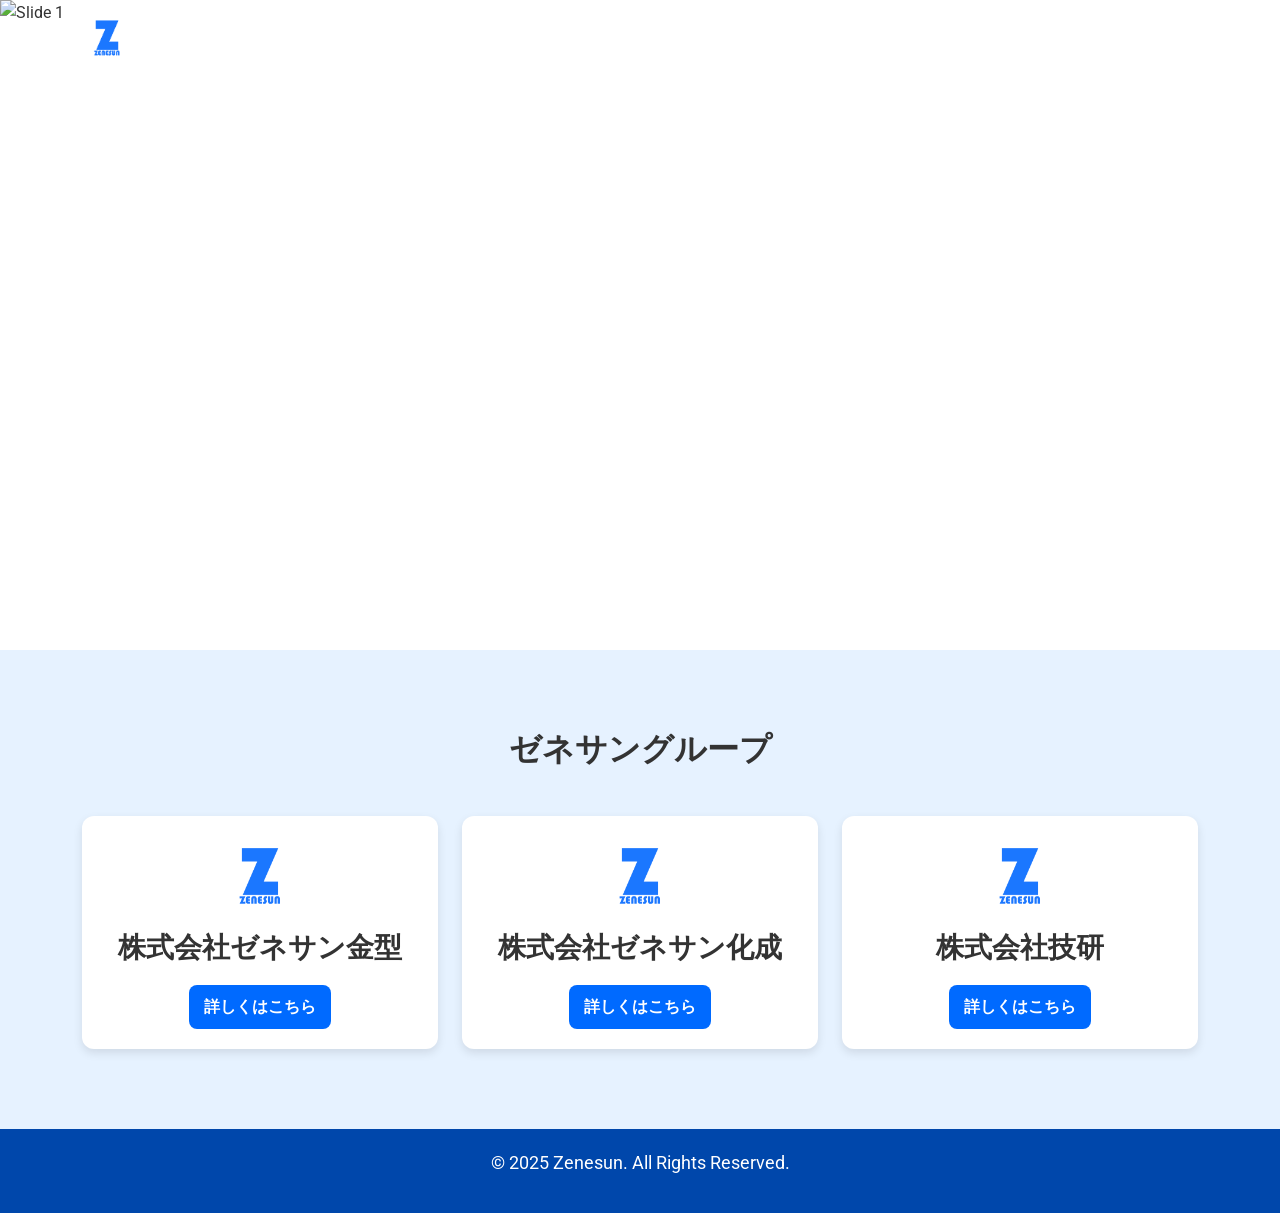
==== commit 59b7f172: "update images" ====
--- a/index.html
+++ b/index.html
@@ -41,13 +41,13 @@
         </div>
         <div class="carousel-inner">
             <div class="carousel-item active">
-                <img src="/img/slide1.JPG" class="d-block w-100" alt="Slide 1">
+                <img src="/img/slide 1.png" class="d-block w-100" alt="Slide 1">
             </div>
             <div class="carousel-item">
-                <img src="/img/slide2.JPG" class="d-block w-100" alt="Slide 2">
+                <img src="/img/slide 2.png" class="d-block w-100" alt="Slide 2">
             </div>
             <div class="carousel-item">
-                <img src="/img/slide3.jpg" class="d-block w-100" alt="Slide 3">
+                <img src="/img/slide 3.png" class="d-block w-100" alt="Slide 3">
             </div>
         </div>
         <button class="carousel-control-prev" type="button" data-bs-target="#carouselExampleCaptions" data-bs-slide="prev">
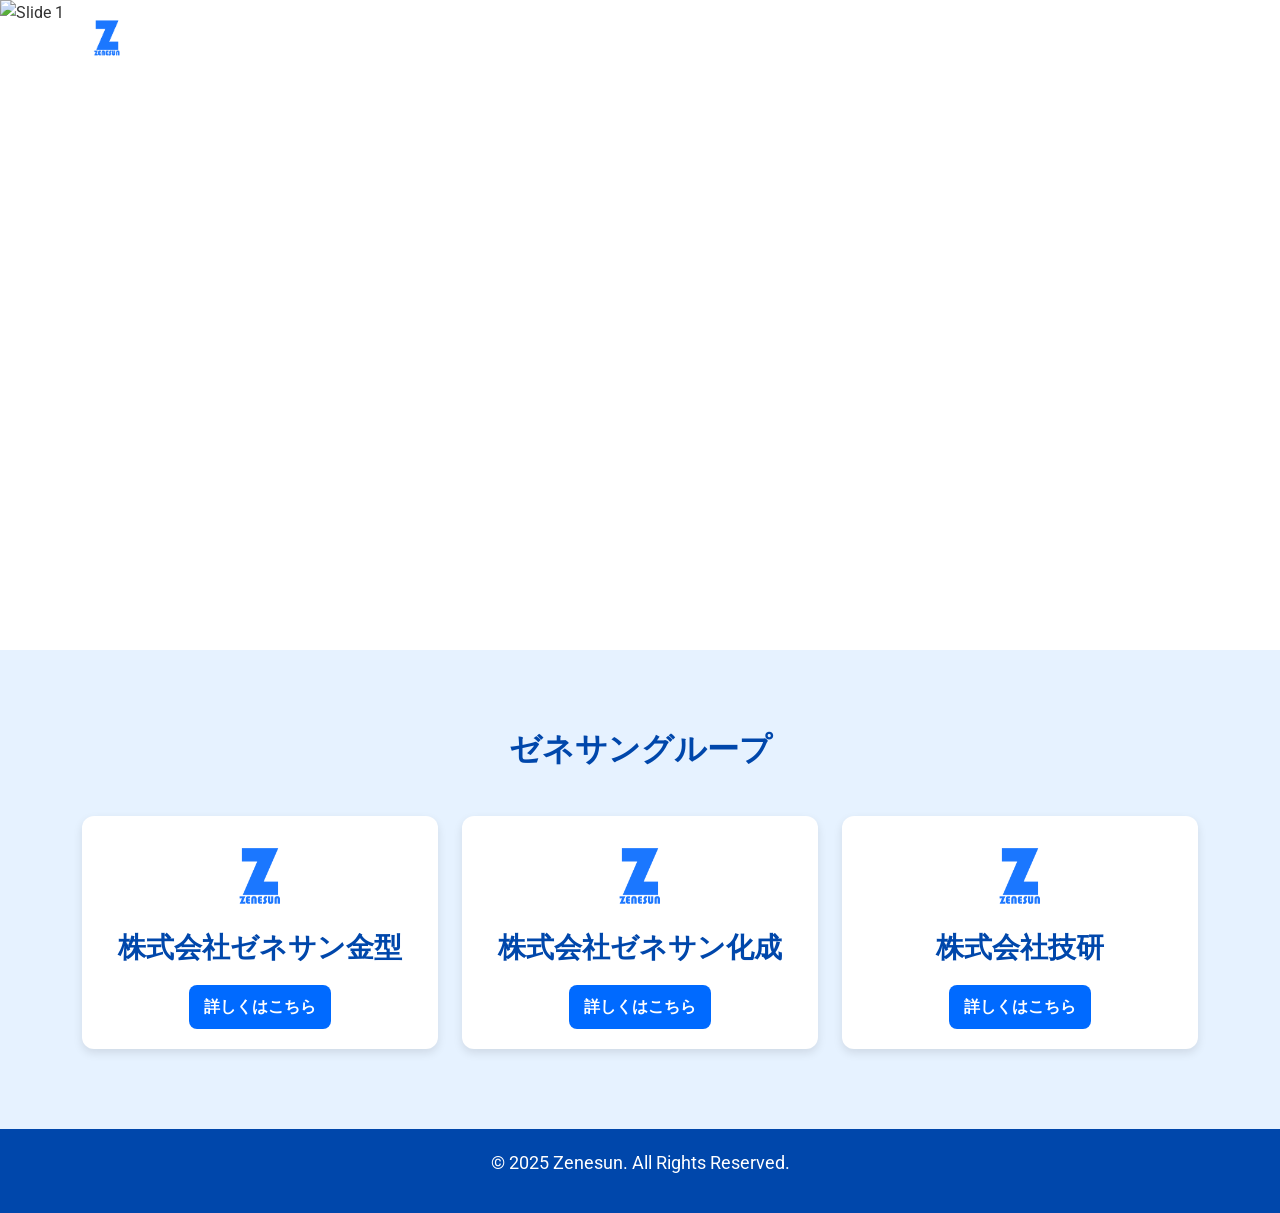
==== commit d7852d9e: "chemical update" ====
--- a/index.html
+++ b/index.html
@@ -77,7 +77,7 @@
                     <div class="company-card text-center">
                         <img src="/img/logo.png" class="company-logo" alt="Zenesun Logo">
                         <h3>株式会社ゼネサン化成</h3>
-                        <a href="#" target="_blank" class="btn btn-primary">詳しくはこちら</a>
+                        <a href="chemical.html" target="_blank" class="btn btn-primary">詳しくはこちら</a>
                     </div>
                 </div>
                 <div class="col-lg-4 col-md-6">
--- a/home-page.css
+++ b/home-page.css
@@ -15,6 +15,7 @@
     font-family: 'Raleway', Arial, sans-serif;
     font-weight: 700;
     margin-bottom: 20px;
+    color: #0047AB;
 }
 
 h1 { font-size: 2.2rem; }
@@ -112,4 +113,4 @@
     background-color: #003682;
     box-shadow: 0 6px 12px rgba(0, 0, 0, 0.3);
     transform: scale(1.1);
-}
+}
